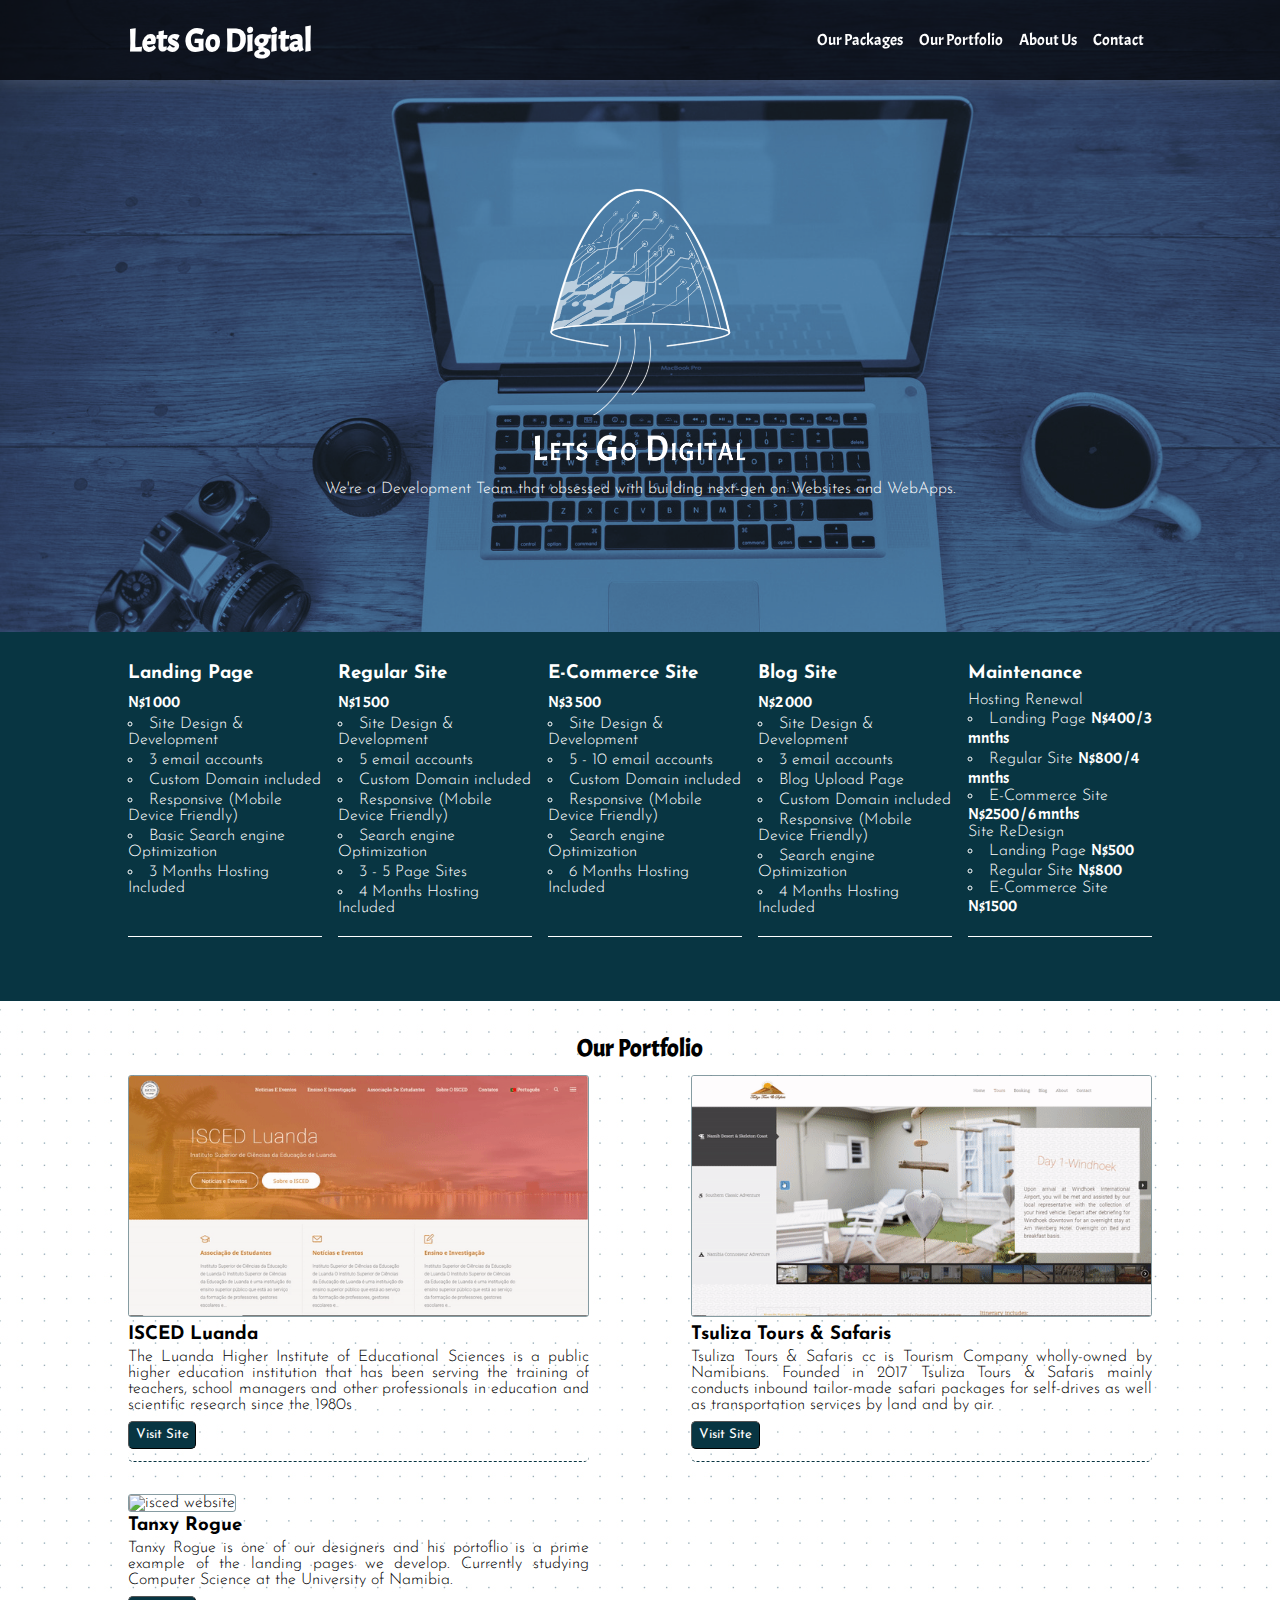
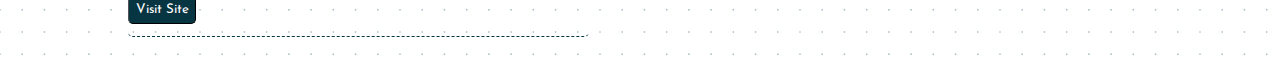
==== src/index.html @ 60dae533 "fixed markup issue with packages section" ====
<!DOCTYPE html>
<html lang="en">
<head>
  <meta charset="UTF-8">
  <meta name="viewport" content="width=device-width, initial-scale=1.0">
  <meta http-equiv="X-UA-Compatible" content="ie=edge">
  <title>Let's Go Digital</title>
  <link rel="stylesheet" href="style.css">
  <link href="https://fonts.googleapis.com/css?family=Acme|Josefin+Sans:300&display=swap" rel="stylesheet">
  <script defer src="index.js"></script>
</head>
<body>
    <header class="header">
      <nav class="navbar">
        <div class="navbar__mobileRow">
          <h1>Lets Go Digital</h1>
          <img src="./img/nav-drawer.png" alt="" class="navbar__toggleBtn">
        </div>
        <div class="navbar__navList">
          <a href="#Packages" class="navbar__navLink">Our Packages</a>
          <a href="#Portfolio" class="navbar__navLink">Our Portfolio</a>
          <a href="#" class="navbar__navLink">About Us</a>
          <a href="#" class="navbar__navLink">Contact</a>
        </div>
      </nav>
      <div class="header__text">
          <img src="./img/Logo_Transparent.png" alt="Let's Go Digital" class="header__siteBrand">
        <!-- <h2>Let's Go Digital</h2> -->
        <p>We're a Development Team that obsessed with building next-gen on Websites and WebApps.</p>
      </div>
    </header>
    <main>
      <section class="sectionPackages" id="Packages">
        <div class="package">
          <h3 class="package__title">Landing Page</h3>
          <p class="package__price">N$1 000</p>
          <ul class="package__features">
            <li class="package__features__feature">Site Design & Development</li>
            <li class="package__features__feature">3 email accounts</li>
            <li class="package__features__feature">Custom Domain included</li>
            <li class="package__features__feature">Responsive (Mobile Device Friendly)</li>
            <li class="package__features__feature">Basic Search engine Optimization</li>
            <li class="package__features__feature">3 Months Hosting Included</li>
          </ul>
        </div>
        <div class="package">
          <h3 class="package__title">Regular Site</h3>
          <p class="package__price">N$1 500</p>
          <ul class="package__features">
            <li class="package__features__feature">Site Design & Development</li>
            <li class="package__features__feature">5 email accounts</li>
            <li class="package__features__feature">Custom Domain included</li>
            <li class="package__features__feature">Responsive (Mobile Device Friendly)</li>
            <li class="package__features__feature">Search engine Optimization</li>
            <li class="package__features__feature">3 - 5 Page Sites</li>
            <li class="package__features__feature">4 Months Hosting Included</li>
          </ul>
        </div>
        <div class="package">
          <h3 class="package__title">E-Commerce Site</h3>
          <p class="package__price">N$3 500</p>
          <ul class="package__features">
            <li class="package__features__feature">Site Design & Development</li>
            <li class="package__features__feature">5 - 10 email accounts</li>
            <li class="package__features__feature">Custom Domain included</li>
            <li class="package__features__feature">Responsive (Mobile Device Friendly)</li>
            <li class="package__features__feature">Search engine Optimization</li>
            <li class="package__features__feature">6 Months Hosting Included</li>
          </ul>
        </div>
        <div class="package">
          <h3 class="package__title">Blog Site</h3>
          <p class="package__price">N$2 000</p>
          <ul class="package__features">
            <li class="package__features__feature">Site Design & Development</li>
            <li class="package__features__feature">3 email accounts</li>
            <li class="package__features__feature">Blog Upload Page</li>
            <li class="package__features__feature">Custom Domain included</li>
            <li class="package__features__feature">Responsive (Mobile Device Friendly)</li>
            <li class="package__features__feature">Search engine Optimization</li>
            <li class="package__features__feature">4 Months Hosting Included</li>
          </ul>
        </div>
        <div class="package">
          <h3 class="package__title">Maintenance</h3>
          <!-- <p class="package__price">N$3 500</p> -->
          <ul class="package__features">
            <section>
              <header>Hosting Renewal</header>
              <li>Landing Page <span class="package__price">N$400 / 3 mnths</span></li>
              <li>Regular Site <span class="package__price">N$800 / 4 mnths</span></li>
              <li>E-Commerce Site <span class="package__price">N$2500 / 6 mnths</span></li>
            </section>
            <section>
              <header>Site ReDesign</header>
              <li>Landing Page <span class="package__price">N$500</span></li>
              <li>Regular Site <span class="package__price">N$800</span></li>
              <li>E-Commerce Site <span class="package__price">N$1500</span></li>
            </section>
        </div>
      </section>

      <section class="sectionPortfolio" id="Portfolio">
          <h2 class="sectionPortfolio__header">Our Portfolio</h2>
          <div class="sectionPortfolio__body">
            <div class="portfolioSite">
              <figure>
                <img class="portfolioSite__img" src="./img/isced website.gif" alt="isced website">
                <caption><h3 class="portfolioSite__header">ISCED Luanda</h3></caption>
              </figure>
              <div class="portfolioSite__text">
                <p class="portfolioSite__description">The Luanda Higher Institute of Educational Sciences is a public higher education institution that has been serving the training of teachers, school managers and other professionals in education and scientific research since the 1980s</p>
                <a href="http://www.iscedluanda.com" target="_blank" rel="noopener noreferrer"><button class="portfolioSite__visitBtn">Visit Site</button></a>
              </div>
            </div>
            <div class="portfolioSite">
              <figure>
                <img class="portfolioSite__img" src="./img/tsuliza website.gif" alt="isced website">
                <caption><h3 class="portfolioSite__header">Tsuliza Tours & Safaris</h3></caption>
              </figure>
              <div class="portfolioSite__text">
                <p class="portfolioSite__description">Tsuliza Tours & Safaris cc is Tourism Company wholly-owned by Namibians. Founded in 2017 Tsuliza Tours & Safaris mainly conducts inbound tailor-made safari packages for self-drives as well as transportation services by land and by air.
                  </p>
                  <a href="https://tsulizasafaris.com" target="_blank" rel="noopener noreferrer"><button class="portfolioSite__visitBtn">Visit Site</button></a>
                
              </div>
            </div>
            <div class="portfolioSite">
              <figure>
                <img class="portfolioSite__img" src="./img/tanxy.gif" alt="isced website">
                <caption><h3 class="portfolioSite__header">Tanxy Rogue</h3></caption>
              </figure>
              <div class="portfolioSite__text">
                <p class="portfolioSite__description">Tanxy Rogue is one of our designers and his portoflio is a prime example of the landing pages we develop. Currently studying Computer Science at the University of Namibia.
                  </p>
                  <a href="http://tanxyrogue.me/" target="_blank" rel="noopener noreferrer"></a>
                <button class="portfolioSite__visitBtn">Visit Site</button>
              </div>
            </div>
          </div>
      </section>
    </main>
  </body>
</html>
---- src/style.css ----
/* #region Variable declarations */
:root {
    /* used to control page width padding settings */
    --page-width-padding: 2em;
}

@media (min-width: 1140px) {
    :root {
        --page-width-padding: 4em;
    }
}

@media (min-width: 1240px) {
    :root {
        --page-width-padding: 8em;
    }
}

@media (min-width: 1340px) {
    :root {
        --page-width-padding: 12em;
    }
}

@media (min-width: 1440px) {
    :root {
        --page-width-padding: 16em;
    }
}

/* #endregion Variable declarations */


/* #region Global Styling */

html {
    -webkit-box-sizing: border-box;
    -moz-box-sizing: border-box;
    box-sizing: border-box;

    margin: 0;
    padding: 0;
    width: 100%;
}

*,
*:before,
*:after {
    -webkit-box-sizing: inherit;
    -moz-box-sizing: inherit;
    box-sizing: inherit;
    margin: 0;
    padding: 0;
}

body {
    font-family: 'Josefin Sans', sans-serif;
    font-weight: 300;
}

ul {
    list-style: none;
}

a {
    text-decoration: none;
    color: inherit;
}

main{
    background-image: url('./img/background.png');
}

/* #endregion Global Styling */


/* #region Header Styling */
.header {
    background-image: url('./img/header-img.png');
    background-size: cover;
    background-attachment: fixed;
}

.navbar {
    font-family: 'Acme', sans-serif;
    color: white;
    background-color: rgba(0, 0, 0, 0.657);

    box-shadow: 1px 0px 16px 2px #dae8ec2d;
    --moz-box-shadow: 1px 0px 16px 2px #dae8ec2d;
    --webkit-box-shadow: 1px 0px 16px 2px #dae8ec2d;

    position: fixed;
    width: 100%;
}

.navbar__mobileRow {
    display: flex;
    align-items: center;
    justify-content: space-between;
    height: 5rem;
    padding: 0 var(--page-width-padding);
}

.header__siteBrand {
    width: 15rem;
}

.navbar__toggleBtn {
    width: 3em;
    padding: .5em;
    cursor: pointer;
}

.navbar__toggleBtn:hover,
.navbar__toggleBtn:focus {}

.navbar__toggleBtn:active {
    box-shadow: inset 1px 1px 2px 0px #083542;
    transform: scale(.9);
}

.navbar__navList {
    display: none;
    text-align: center;
    border-top: 1px solid white;
    border-bottom: 1px solid white;
}

.navbar__navLink {
    display: block;
    padding: .5em;
}

.header__text {
    padding: 0 2em;

    color: white;
    text-align: center;

    padding: 20vh var(--page-width-padding) 15vh var(--page-width-padding);
}

@media (min-width: 600px) {
    .navbar {
        display: flex;
        justify-content: space-between;
        padding: 0 var(--page-width-padding);
        align-items: center;
    }

    .navbar__toggleBtn {
        display: none;
    }

    .navbar__navList {
        display: flex !important;
        border: none;
    }

    .navbar__mobileRow {
        padding: 0;
    }
}

/* #endregion Header Styling */


/* #region PackagesSection Styling */

.sectionPackages {
    padding: 2em var(--page-width-padding);
    background-color: #083542;
    color: white;
    margin-bottom: 2em;
}

.package {
    margin-bottom: 2em;
    padding-bottom: 1em;
    border-bottom: 1px solid white;
}

.package__title {
    text-align: center;
    margin-bottom: .5em;
}

.package__price {
    margin-bottom: .25em;
    font-family: 'Acme', sans-serif;
}

.package__features {
    list-style: circle;
    list-style-position: inside;
}

.package__features__feature {
    margin-bottom: .25em;
}

@media (min-width: 600px) {
    .sectionPackages {
        display: flex;
        justify-content: space-between;
    }

    .package {
        margin-right: 1em;
        list-style: square;
    }

    .package:last-child {
        margin-right: 0;
    }

    .package__title {
        text-align: left;
    }
}

/* #endregion PackagesSection Styling */

/* #region PortfolioSection Styling */
.sectionPortfolio{
    padding: 0 var(--page-width-padding);
}
.portfolioSite{
    margin-bottom: 2rem;
    padding-bottom: .75em;
    border-bottom: 1px dashed #083542;
    border-radius: 5px;
}
.sectionPortfolio__header{
    text-align: center;
    font-family: 'Acme', sans-serif;
    margin-bottom: .5em;
}
.portfolioSite__img{
    width: 100%;
    border: 1px solid #0835427d;
    border-radius: 3px;
    margin-bottom: .25em;
}
.portfolioSite__header{
    margin-bottom: .25em;
}
.portfolioSite__description{
    margin-bottom: .5em;
    text-align: justify;
}
.portfolioSite__visitBtn{
    padding: .5em;
    background-color: #083542;
    color: white;
    font-family: inherit;
    border-radius: 5px;
    border-width: 1px;
}
@media(min-width: 800px){
    .sectionPortfolio__body{
        display: flex;
        flex-wrap: wrap;
        justify-content: space-between;
    }
    .portfolioSite{
        width: 45%;
    }
}
/* #endregion PortfolioSection Styling */
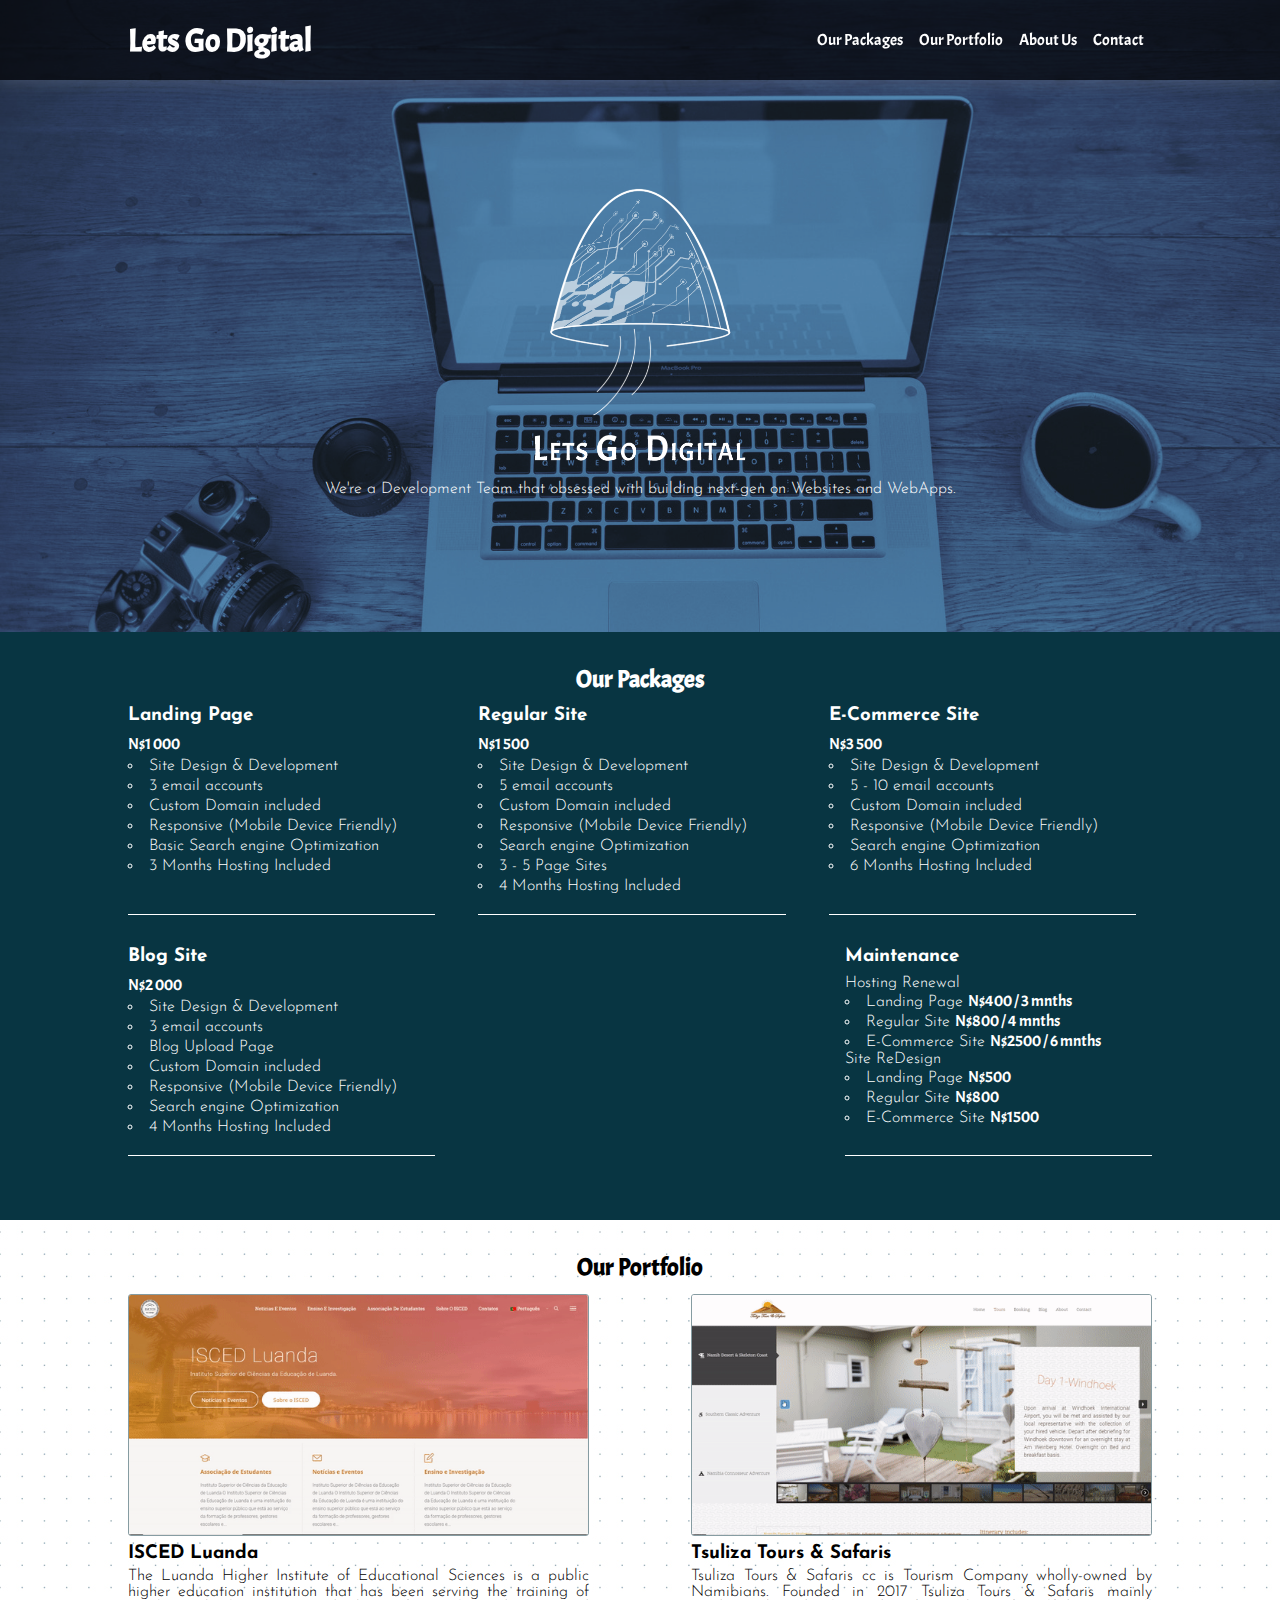
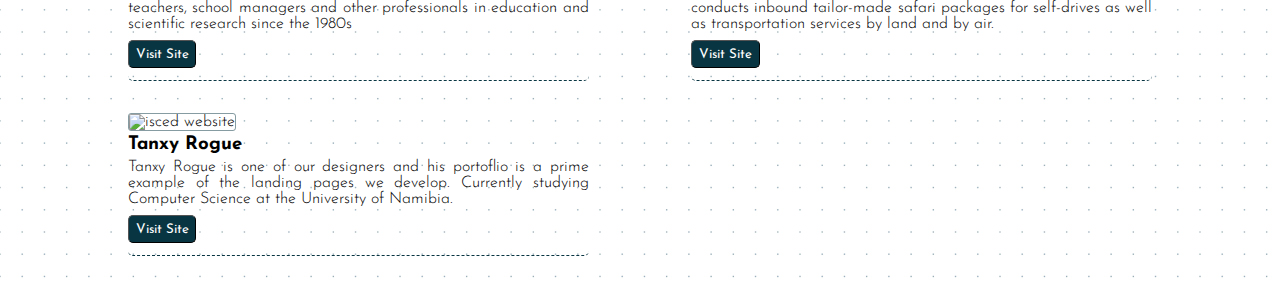
==== commit 637a4f19: "added header to Packages section" ====
--- a/src/index.html
+++ b/src/index.html
@@ -1,5 +1,6 @@
 <!DOCTYPE html>
 <html lang="en">
+
 <head>
   <meta charset="UTF-8">
   <meta name="viewport" content="width=device-width, initial-scale=1.0">
@@ -9,28 +10,31 @@
   <link href="https://fonts.googleapis.com/css?family=Acme|Josefin+Sans:300&display=swap" rel="stylesheet">
   <script defer src="index.js"></script>
 </head>
+
 <body>
-    <header class="header">
-      <nav class="navbar">
-        <div class="navbar__mobileRow">
-          <h1>Lets Go Digital</h1>
-          <img src="./img/nav-drawer.png" alt="" class="navbar__toggleBtn">
-        </div>
-        <div class="navbar__navList">
-          <a href="#Packages" class="navbar__navLink">Our Packages</a>
-          <a href="#Portfolio" class="navbar__navLink">Our Portfolio</a>
-          <a href="#" class="navbar__navLink">About Us</a>
-          <a href="#" class="navbar__navLink">Contact</a>
-        </div>
-      </nav>
-      <div class="header__text">
-          <img src="./img/Logo_Transparent.png" alt="Let's Go Digital" class="header__siteBrand">
-        <!-- <h2>Let's Go Digital</h2> -->
-        <p>We're a Development Team that obsessed with building next-gen on Websites and WebApps.</p>
+  <header class="header">
+    <nav class="navbar">
+      <div class="navbar__mobileRow">
+        <h1>Lets Go Digital</h1>
+        <img src="./img/nav-drawer.png" alt="" class="navbar__toggleBtn">
       </div>
-    </header>
-    <main>
-      <section class="sectionPackages" id="Packages">
+      <div class="navbar__navList">
+        <a href="#Packages" class="navbar__navLink">Our Packages</a>
+        <a href="#Portfolio" class="navbar__navLink">Our Portfolio</a>
+        <a href="#" class="navbar__navLink">About Us</a>
+        <a href="#" class="navbar__navLink">Contact</a>
+      </div>
+    </nav>
+    <div class="header__text">
+      <img src="./img/Logo_Transparent.png" alt="Let's Go Digital" class="header__siteBrand">
+      <!-- <h2>Let's Go Digital</h2> -->
+      <p>We're a Development Team that obsessed with building next-gen on Websites and WebApps.</p>
+    </div>
+  </header>
+  <main>
+    <section class="sectionPackages" id="Packages">
+      <h2 class="sectionPackages__header">Our Packages</h2>
+      <div class="sectionPackages__body">
         <div class="package">
           <h3 class="package__title">Landing Page</h3>
           <p class="package__price">N$1 000</p>
@@ -98,47 +102,62 @@
               <li>E-Commerce Site <span class="package__price">N$1500</span></li>
             </section>
         </div>
-      </section>
+      </div>
+    </section>
 
-      <section class="sectionPortfolio" id="Portfolio">
-          <h2 class="sectionPortfolio__header">Our Portfolio</h2>
-          <div class="sectionPortfolio__body">
-            <div class="portfolioSite">
-              <figure>
-                <img class="portfolioSite__img" src="./img/isced website.gif" alt="isced website">
-                <caption><h3 class="portfolioSite__header">ISCED Luanda</h3></caption>
-              </figure>
-              <div class="portfolioSite__text">
-                <p class="portfolioSite__description">The Luanda Higher Institute of Educational Sciences is a public higher education institution that has been serving the training of teachers, school managers and other professionals in education and scientific research since the 1980s</p>
-                <a href="http://www.iscedluanda.com" target="_blank" rel="noopener noreferrer"><button class="portfolioSite__visitBtn">Visit Site</button></a>
-              </div>
-            </div>
-            <div class="portfolioSite">
-              <figure>
-                <img class="portfolioSite__img" src="./img/tsuliza website.gif" alt="isced website">
-                <caption><h3 class="portfolioSite__header">Tsuliza Tours & Safaris</h3></caption>
-              </figure>
-              <div class="portfolioSite__text">
-                <p class="portfolioSite__description">Tsuliza Tours & Safaris cc is Tourism Company wholly-owned by Namibians. Founded in 2017 Tsuliza Tours & Safaris mainly conducts inbound tailor-made safari packages for self-drives as well as transportation services by land and by air.
-                  </p>
-                  <a href="https://tsulizasafaris.com" target="_blank" rel="noopener noreferrer"><button class="portfolioSite__visitBtn">Visit Site</button></a>
-                
-              </div>
-            </div>
-            <div class="portfolioSite">
-              <figure>
-                <img class="portfolioSite__img" src="./img/tanxy.gif" alt="isced website">
-                <caption><h3 class="portfolioSite__header">Tanxy Rogue</h3></caption>
-              </figure>
-              <div class="portfolioSite__text">
-                <p class="portfolioSite__description">Tanxy Rogue is one of our designers and his portoflio is a prime example of the landing pages we develop. Currently studying Computer Science at the University of Namibia.
-                  </p>
-                  <a href="http://tanxyrogue.me/" target="_blank" rel="noopener noreferrer"></a>
-                <button class="portfolioSite__visitBtn">Visit Site</button>
-              </div>
-            </div>
+    <section class="sectionPortfolio" id="Portfolio">
+      <h2 class="sectionPortfolio__header">Our Portfolio</h2>
+      <div class="sectionPortfolio__body">
+        <div class="portfolioSite">
+          <figure>
+            <img class="portfolioSite__img" src="./img/isced website.gif" alt="isced website">
+            <caption>
+              <h3 class="portfolioSite__header">ISCED Luanda</h3>
+            </caption>
+          </figure>
+          <div class="portfolioSite__text">
+            <p class="portfolioSite__description">The Luanda Higher Institute of Educational Sciences is a public higher
+              education institution that has been serving the training of teachers, school managers and other
+              professionals in education and scientific research since the 1980s</p>
+            <a href="http://www.iscedluanda.com" target="_blank" rel="noopener noreferrer"><button
+                class="portfolioSite__visitBtn">Visit Site</button></a>
           </div>
-      </section>
-    </main>
-  </body>
+        </div>
+        <div class="portfolioSite">
+          <figure>
+            <img class="portfolioSite__img" src="./img/tsuliza website.gif" alt="isced website">
+            <caption>
+              <h3 class="portfolioSite__header">Tsuliza Tours & Safaris</h3>
+            </caption>
+          </figure>
+          <div class="portfolioSite__text">
+            <p class="portfolioSite__description">Tsuliza Tours & Safaris cc is Tourism Company wholly-owned by
+              Namibians. Founded in 2017 Tsuliza Tours & Safaris mainly conducts inbound tailor-made safari packages for
+              self-drives as well as transportation services by land and by air.
+            </p>
+            <a href="https://tsulizasafaris.com" target="_blank" rel="noopener noreferrer"><button
+                class="portfolioSite__visitBtn">Visit Site</button></a>
+
+          </div>
+        </div>
+        <div class="portfolioSite">
+          <figure>
+            <img class="portfolioSite__img" src="./img/tanxy.gif" alt="isced website">
+            <caption>
+              <h3 class="portfolioSite__header">Tanxy Rogue</h3>
+            </caption>
+          </figure>
+          <div class="portfolioSite__text">
+            <p class="portfolioSite__description">Tanxy Rogue is one of our designers and his portoflio is a prime
+              example of the landing pages we develop. Currently studying Computer Science at the University of Namibia.
+            </p>
+            <a href="http://tanxyrogue.me/" target="_blank" rel="noopener noreferrer"></a>
+            <button class="portfolioSite__visitBtn">Visit Site</button>
+          </div>
+        </div>
+      </div>
+    </section>
+  </main>
+</body>
+
 </html>--- a/src/style.css
+++ b/src/style.css
@@ -180,7 +180,11 @@
     padding-bottom: 1em;
     border-bottom: 1px solid white;
 }
-
+.sectionPackages__header{
+    text-align: center;
+    font-family: 'Acme', sans-serif;
+    margin-bottom: .5em;
+}
 .package__title {
     text-align: center;
     margin-bottom: .5em;
@@ -201,14 +205,16 @@
 }
 
 @media (min-width: 600px) {
-    .sectionPackages {
+    .sectionPackages__body {
         display: flex;
         justify-content: space-between;
+        flex-wrap: wrap;
     }
 
     .package {
         margin-right: 1em;
         list-style: square;
+        width: 30%;
     }
 
     .package:last-child {
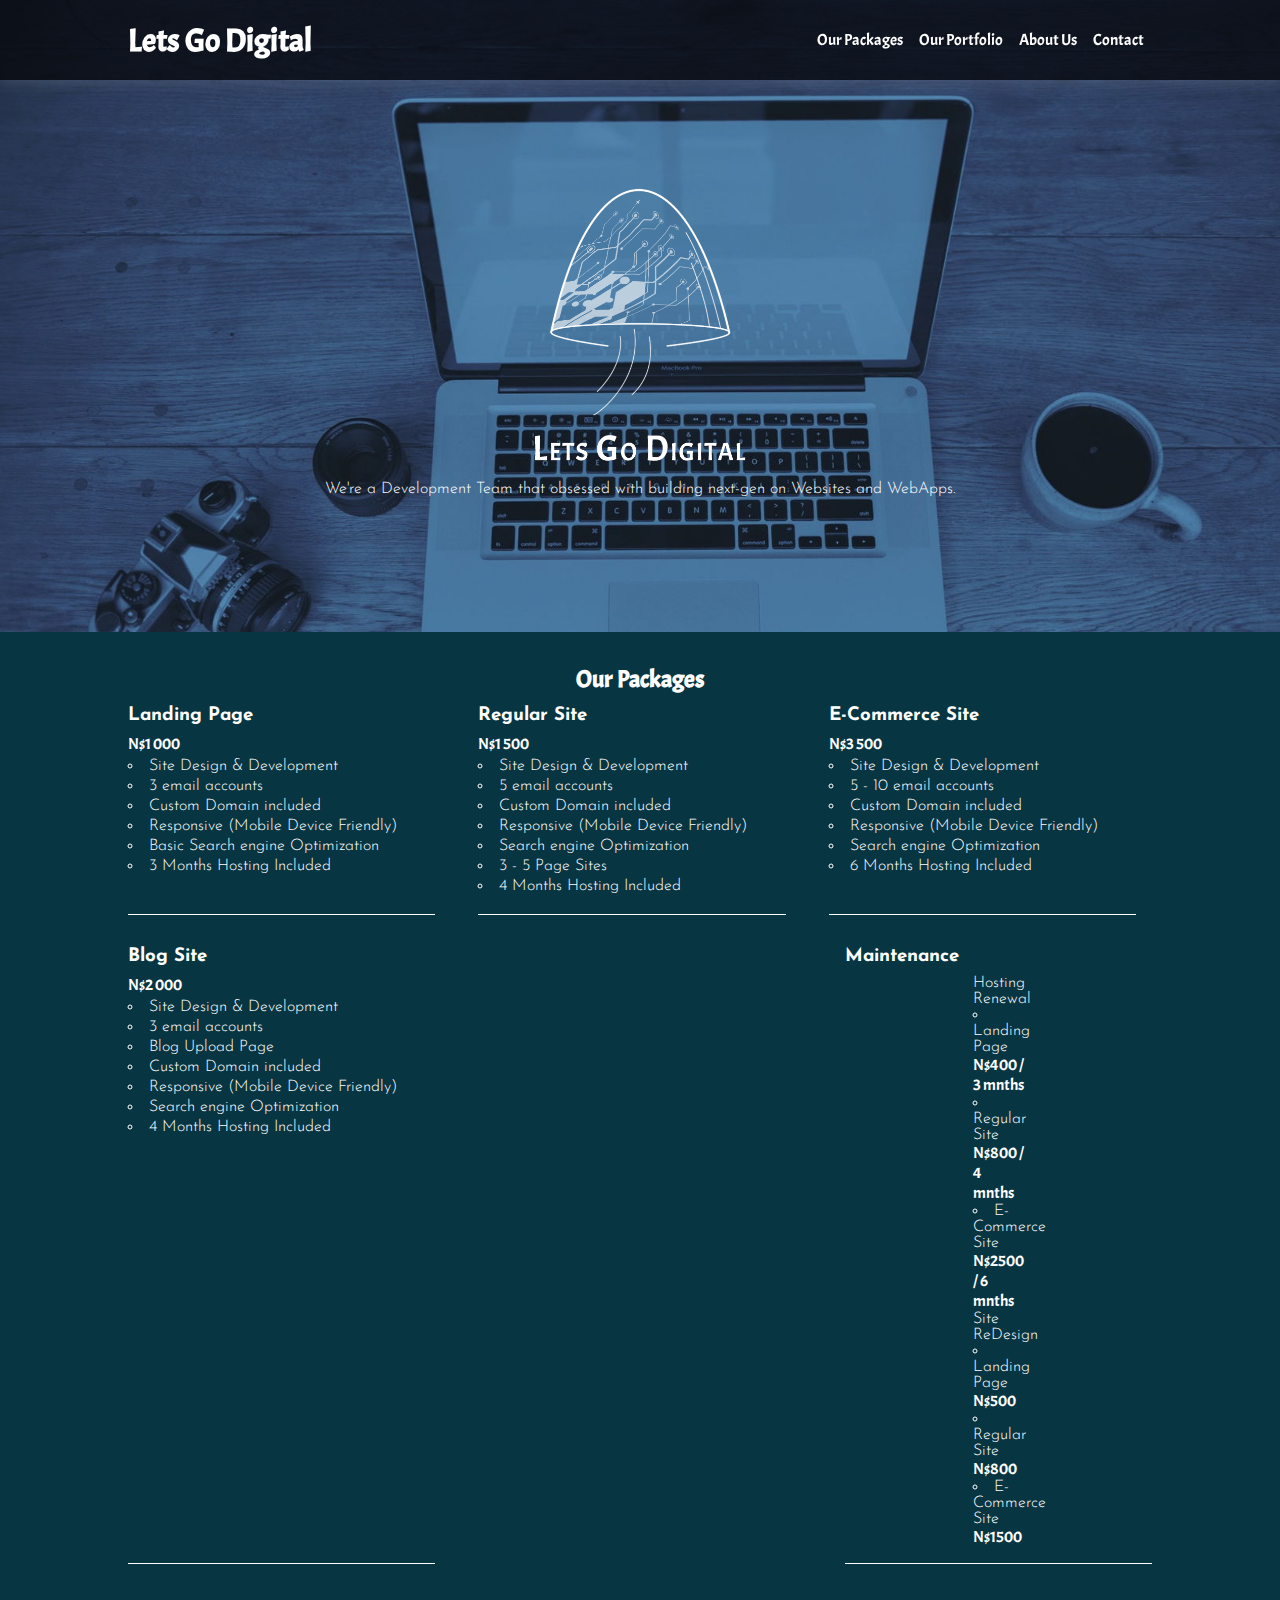
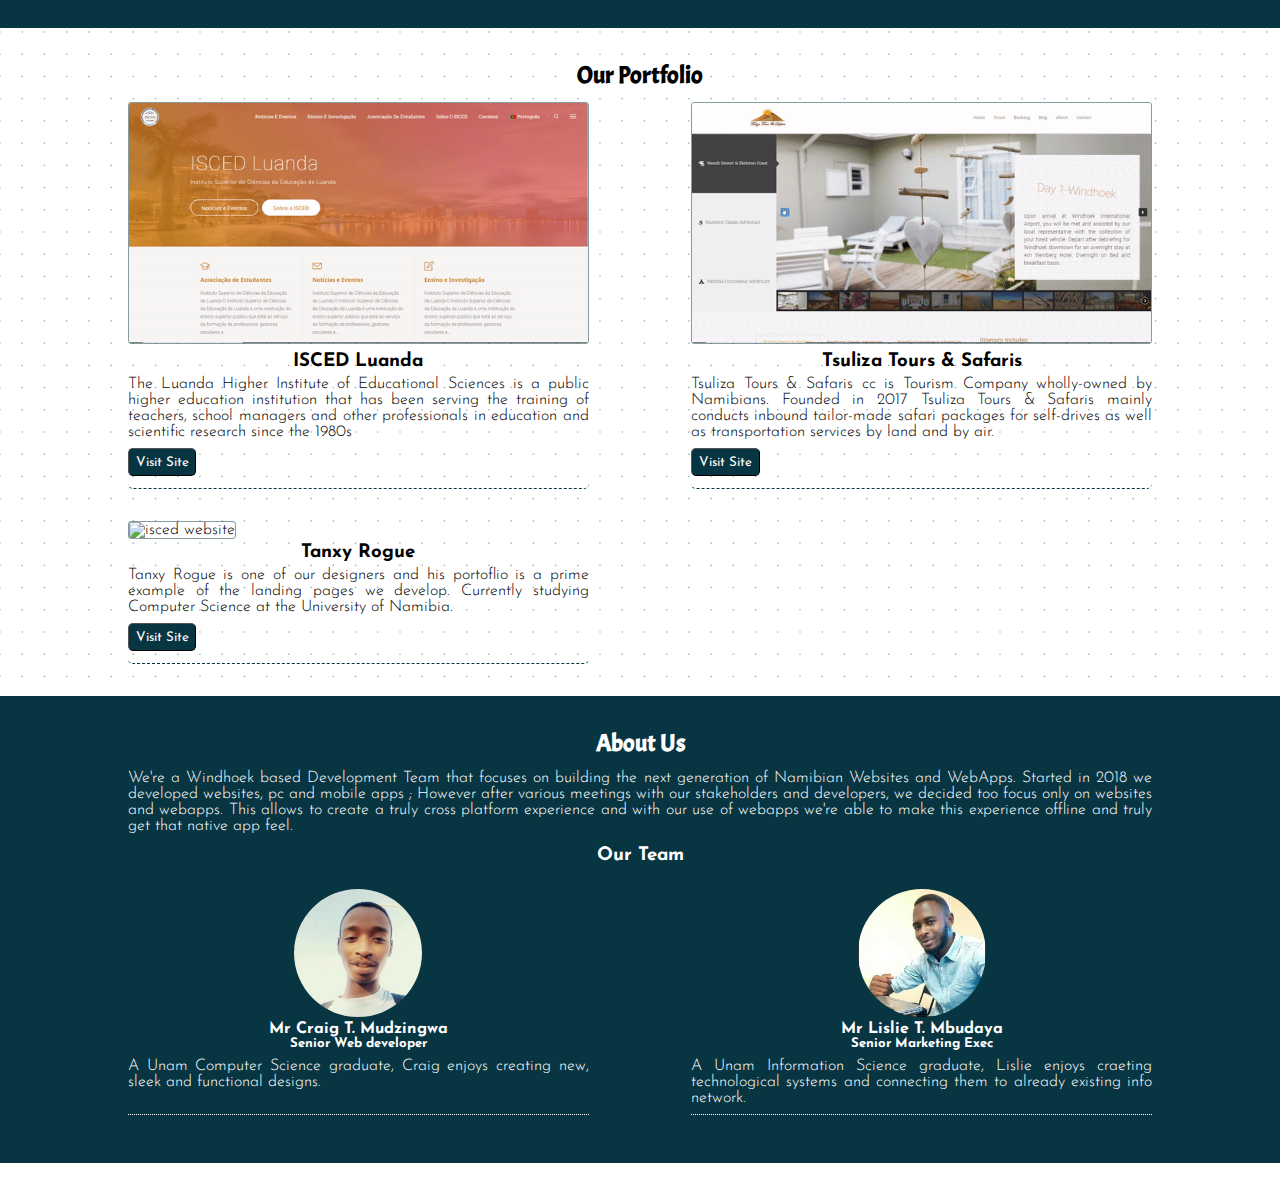
==== commit c7c625a3: "added about us section" ====
--- a/src/index.html
+++ b/src/index.html
@@ -21,7 +21,7 @@
       <div class="navbar__navList">
         <a href="#Packages" class="navbar__navLink">Our Packages</a>
         <a href="#Portfolio" class="navbar__navLink">Our Portfolio</a>
-        <a href="#" class="navbar__navLink">About Us</a>
+        <a href="#About" class="navbar__navLink">About Us</a>
         <a href="#" class="navbar__navLink">Contact</a>
       </div>
     </nav>
@@ -31,8 +31,9 @@
       <p>We're a Development Team that obsessed with building next-gen on Websites and WebApps.</p>
     </div>
   </header>
+
   <main>
-    <section class="sectionPackages" id="Packages">
+    <section class="sectionPackages section--dark" id="Packages">
       <h2 class="sectionPackages__header">Our Packages</h2>
       <div class="sectionPackages__body">
         <div class="package">
@@ -157,7 +158,40 @@
         </div>
       </div>
     </section>
+
+    <section class="sectionAboutUs section--dark" id="About">
+      <h2>About Us</h2>
+      <p class="sectionAboutUs__descrip">We're a Windhoek based Development Team that focuses on building the next
+        generation of Namibian Websites and WebApps. Started in 2018 we developed websites, pc and mobile apps ; However
+        after various meetings with our stakeholders and developers, we decided too focus only on websites and webapps.
+        This allows to create a truly cross platform experience and with our use of webapps we're able to make this
+        experience offline and truly get that native app feel.
+      </p>
+      <h3 class="">Our Team</h3>
+      <div class="sectionAboutUs__body">
+        <div class="employee">
+          <img src="./img/craig.jpg" alt="" class="employee__pic">
+          <div class="employeeInfo__text">
+            <h4 class="employee__name">Mr Craig T. Mudzingwa</h4>
+            <h5 class="employee__position">Senior Web developer</h5>
+            <p class="employee__descrip">A Unam Computer Science graduate, Craig enjoys creating new, sleek and
+              functional designs.</p>
+          </div>
+        </div>
+        <div class="employee">
+          <img src="./img/Lislie.jpeg" alt="" class="employee__pic">
+          <div class="employeeInfo__text">
+            <h4 class="employee__name">Mr Lislie T. Mbudaya</h4>
+            <h5 class="employee__position">Senior Marketing Exec</h5>
+            <p class="employee__descrip">A Unam Information Science graduate, Lislie enjoys craeting technological
+              systems and connecting them to already existing info network.</p>
+          </div>
+        </div>
+      </div>
+    </section>
+
   </main>
+
 </body>
 
 </html>--- a/src/style.css
+++ b/src/style.css
@@ -4,27 +4,84 @@
     --page-width-padding: 2em;
 }
 
-@media (min-width: 1140px) {
-    :root {
-        --page-width-padding: 4em;
-    }
-}
-
-@media (min-width: 1240px) {
+@media (min-width: 900px) {
+    :root {
+        --page-width-padding: 3em;
+    }
+}
+@media (min-width: 1000px) {
+    :root {
+        --page-width-padding: 5em;
+    }
+}
+@media (min-width: 1100px) {
+    :root {
+        --page-width-padding: 6.5em;
+    }
+}
+@media (min-width: 1200px) {
     :root {
         --page-width-padding: 8em;
     }
 }
-
-@media (min-width: 1340px) {
+@media (min-width: 1300px) {
     :root {
         --page-width-padding: 12em;
     }
 }
-
-@media (min-width: 1440px) {
+@media (min-width: 1400px) {
     :root {
         --page-width-padding: 16em;
+    }
+}
+@media (min-width: 1500px) {
+    :root {
+        --page-width-padding: 18em;
+    }
+}
+@media (min-width: 1600px) {
+    :root {
+        --page-width-padding: 20em;
+    }
+}
+@media (min-width: 1700px) {
+    :root {
+        --page-width-padding: 22em;
+    }
+}
+@media (min-width: 1800px) {
+    :root {
+        --page-width-padding: 24em;
+    }
+}
+@media (min-width: 1800px) {
+    :root {
+        --page-width-padding: 26em;
+    }
+}
+@media (min-width: 2000px) {
+    :root {
+        --page-width-padding: 30em;
+    }
+}
+@media (min-width: 2100px) {
+    :root {
+        --page-width-padding: 32em;
+    }
+}
+@media (min-width: 2200px) {
+    :root {
+        --page-width-padding: 34em;
+    }
+}
+@media (min-width: 2300px) {
+    :root {
+        --page-width-padding: 36em;
+    }
+}
+@media (min-width: 2400px) {
+    :root {
+        --page-width-padding: 40em;
     }
 }
 
@@ -57,26 +114,37 @@
     font-family: 'Josefin Sans', sans-serif;
     font-weight: 300;
 }
-
 ul {
     list-style: none;
 }
-
 a {
     text-decoration: none;
     color: inherit;
 }
-
 main{
     background-image: url('./img/background.png');
 }
+h2{
+    text-align: center;
+    font-family: 'Acme', sans-serif;
+    margin-bottom: .5em;
+}
+section{
+    padding: 0 var(--page-width-padding);
+}
+.section--dark{
+    padding: 2em var(--page-width-padding);
+    background-color: #083542;
+    color: white;
+    margin-bottom: 2em;
+}
 
 /* #endregion Global Styling */
 
 
 /* #region Header Styling */
 .header {
-    background-image: url('./img/header-img.png');
+    background-image: url('./img/header-img.jpg');
     background-size: cover;
     background-attachment: fixed;
 }
@@ -91,6 +159,7 @@
     --webkit-box-shadow: 1px 0px 16px 2px #dae8ec2d;
 
     position: fixed;
+    z-index: 333;
     width: 100%;
 }
 
@@ -167,23 +236,10 @@
 
 
 /* #region PackagesSection Styling */
-
-.sectionPackages {
-    padding: 2em var(--page-width-padding);
-    background-color: #083542;
-    color: white;
-    margin-bottom: 2em;
-}
-
 .package {
     margin-bottom: 2em;
     padding-bottom: 1em;
     border-bottom: 1px solid white;
-}
-.sectionPackages__header{
-    text-align: center;
-    font-family: 'Acme', sans-serif;
-    margin-bottom: .5em;
 }
 .package__title {
     text-align: center;
@@ -230,18 +286,12 @@
 
 /* #region PortfolioSection Styling */
 .sectionPortfolio{
-    padding: 0 var(--page-width-padding);
 }
 .portfolioSite{
     margin-bottom: 2rem;
     padding-bottom: .75em;
     border-bottom: 1px dashed #083542;
     border-radius: 5px;
-}
-.sectionPortfolio__header{
-    text-align: center;
-    font-family: 'Acme', sans-serif;
-    margin-bottom: .5em;
 }
 .portfolioSite__img{
     width: 100%;
@@ -275,3 +325,46 @@
     }
 }
 /* #endregion PortfolioSection Styling */
+
+/* #region About Us  */
+.sectionAboutUs{
+    text-align: justify;
+}
+.sectionAboutUs__descrip{
+    margin-bottom: .75rem;
+}
+.sectionAboutUs h3{
+    margin-bottom: 1.5rem;
+}
+.employee{
+    margin-bottom: 1rem;
+    padding-bottom: .5rem;
+    border-bottom: 1px dotted white;
+}
+.employee__pic{
+    width: 8rem;
+    border-radius: 50%;
+    /* margin: 0 auto; */
+    position: relative;
+    left: 50%;
+    margin-left: -4rem;
+}
+.employee__name,.employee__position,h3{
+    text-align: center;
+}
+.employee__position{
+    margin-bottom: .5rem;
+}
+@media (min-width: 500px){
+    .sectionAboutUs__body{
+        display: flex;
+        justify-content: space-between;
+    }
+    .employee{
+        width: 45%;
+    }
+}
+/* .employee{
+    display: flex;
+} */
+/* #endregion About Us */
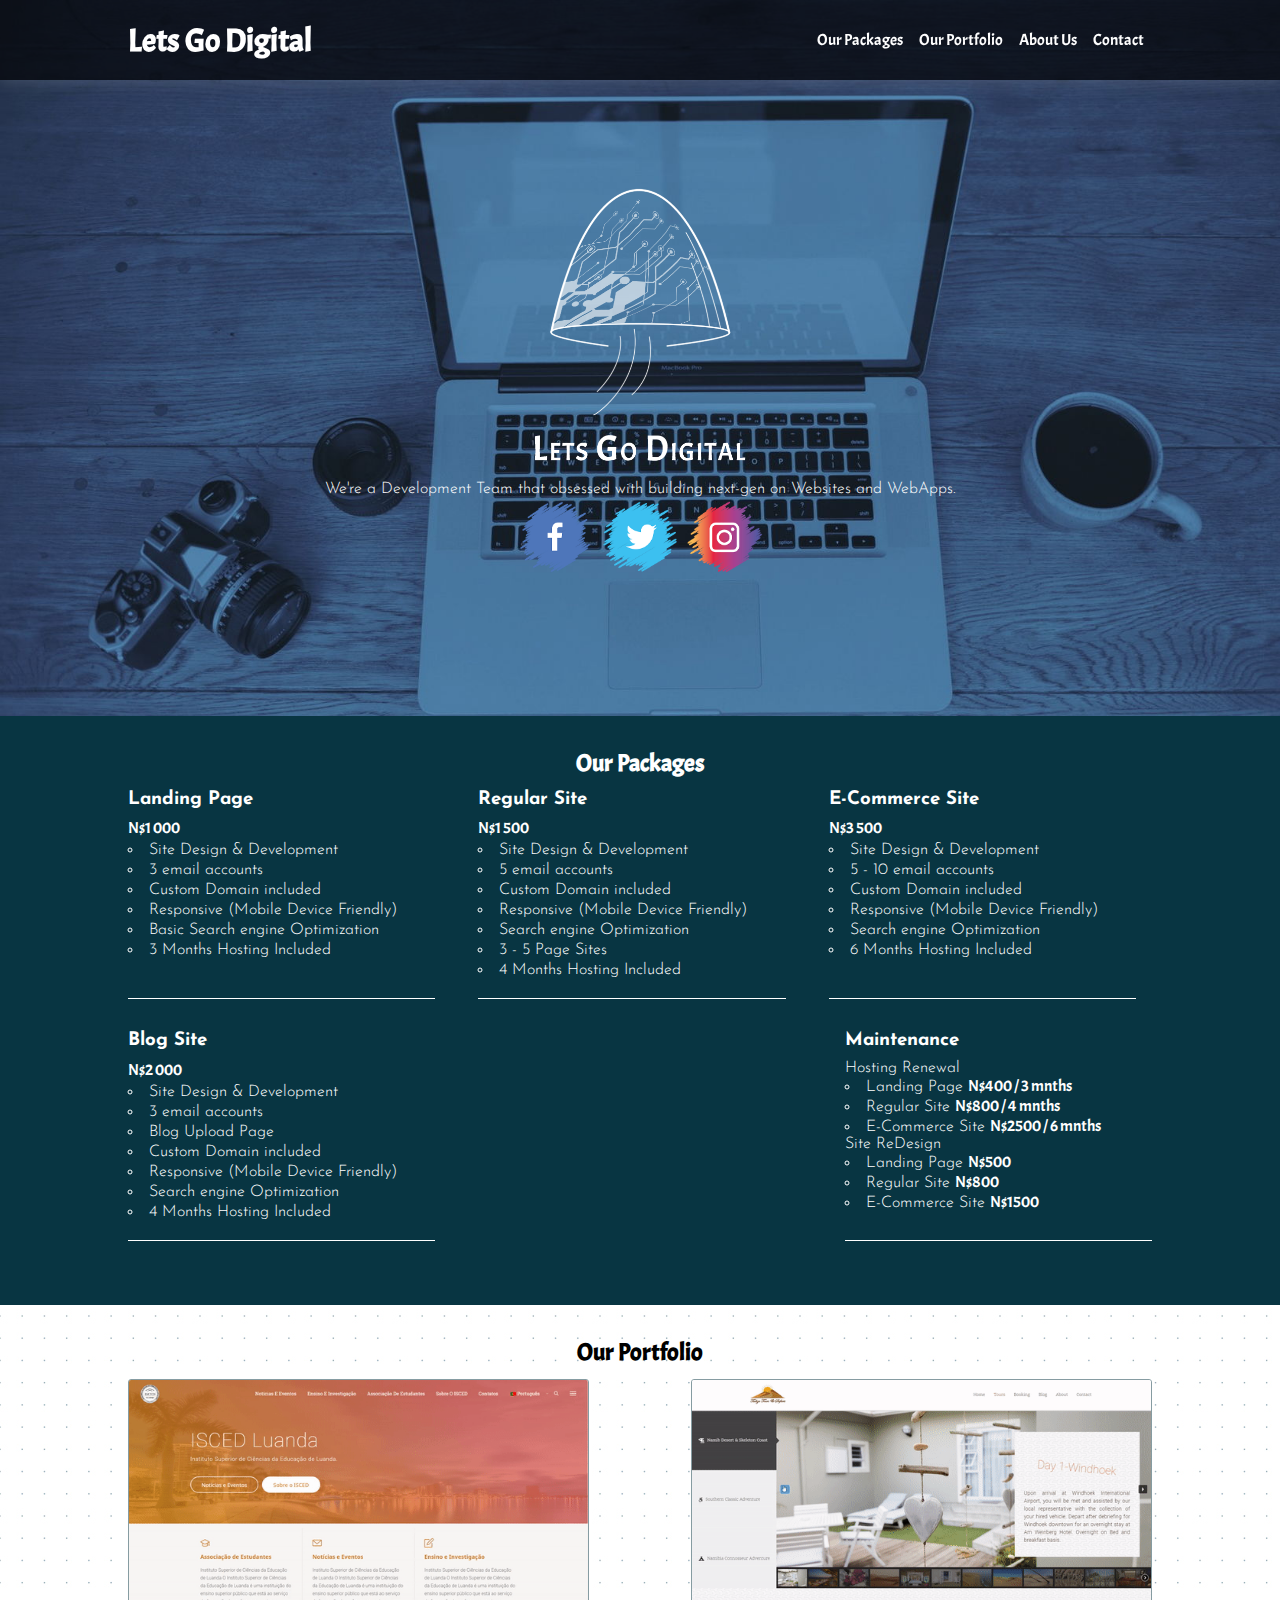
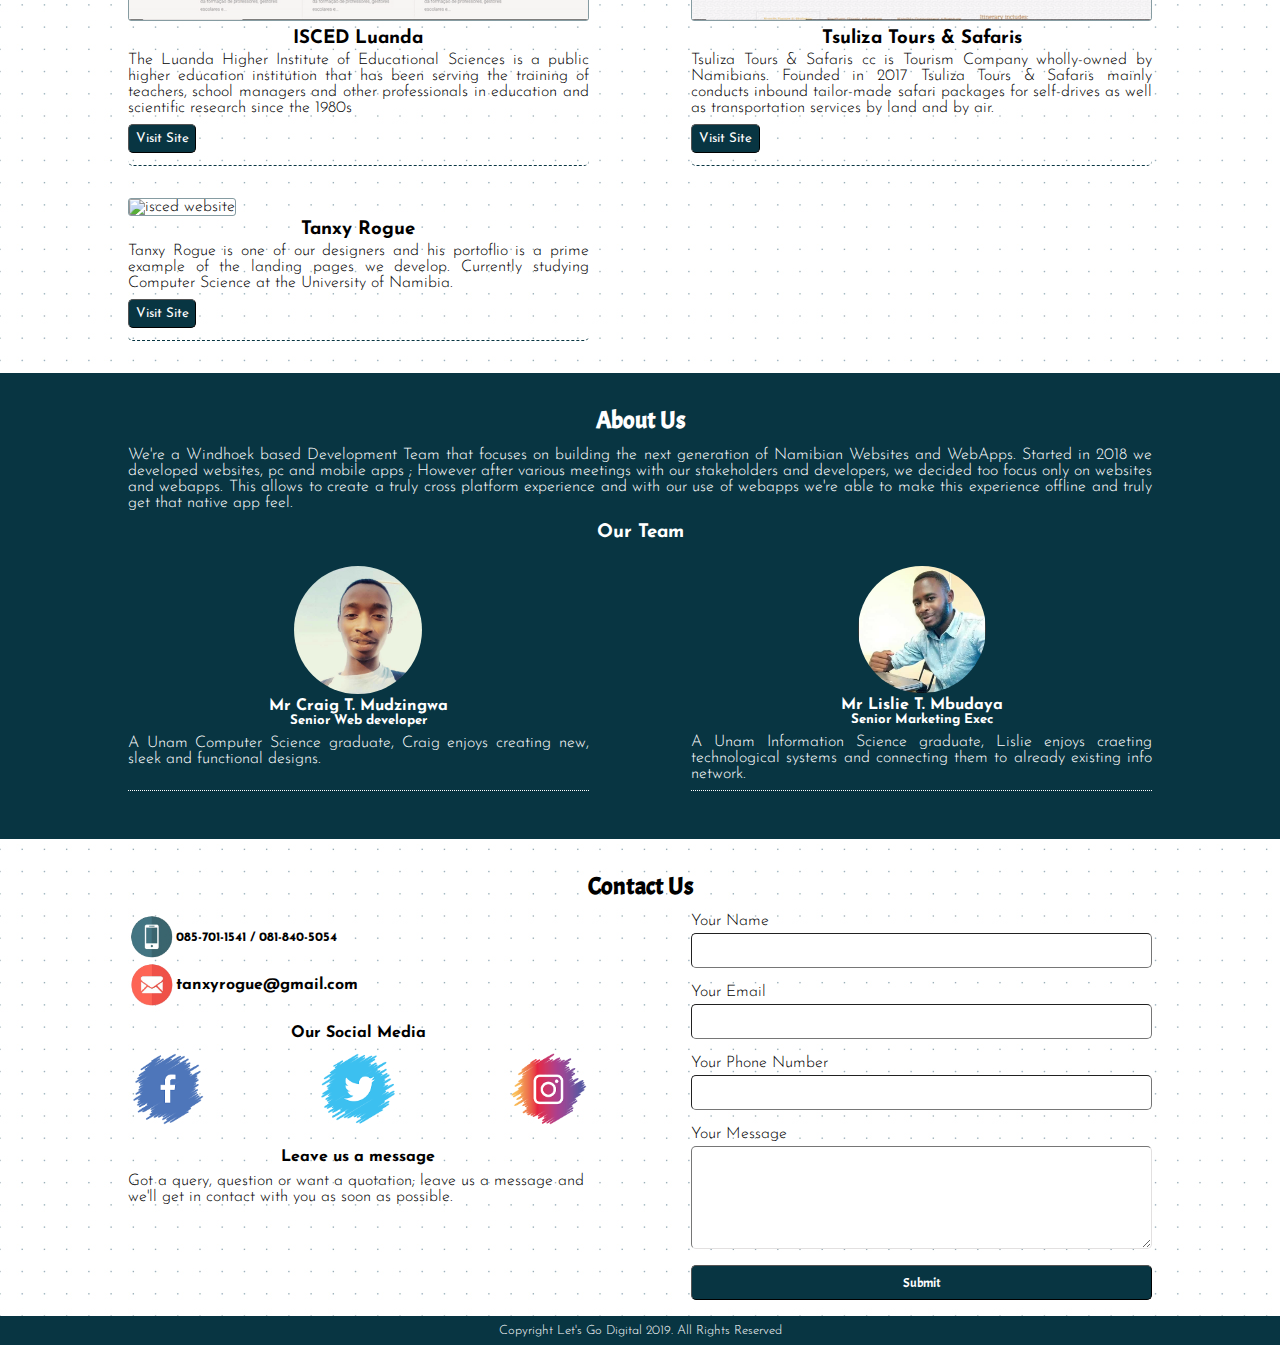
==== commit 97cebb27: "Contact Session and Footer Development" ====
--- a/src/index.html
+++ b/src/index.html
@@ -22,13 +22,18 @@
         <a href="#Packages" class="navbar__navLink">Our Packages</a>
         <a href="#Portfolio" class="navbar__navLink">Our Portfolio</a>
         <a href="#About" class="navbar__navLink">About Us</a>
-        <a href="#" class="navbar__navLink">Contact</a>
+        <a href="#Contact" class="navbar__navLink">Contact</a>
       </div>
     </nav>
     <div class="header__text">
       <img src="./img/Logo_Transparent.png" alt="Let's Go Digital" class="header__siteBrand">
       <!-- <h2>Let's Go Digital</h2> -->
       <p>We're a Development Team that obsessed with building next-gen on Websites and WebApps.</p>
+      <div class="">
+          <a href="#"><img class="socialMediaIcon" src="./img/fb logo.png" alt="Facebook"></a>
+          <a href="#"><img class="socialMediaIcon" src="./img/twitter logo.png" alt="Facebook"></a>
+          <a href="#"><img class="socialMediaIcon" src="./img/instagram logo.png" alt="Facebook"></a>
+        </div>
     </div>
   </header>
 
@@ -90,18 +95,18 @@
           <h3 class="package__title">Maintenance</h3>
           <!-- <p class="package__price">N$3 500</p> -->
           <ul class="package__features">
-            <section>
+            <div>
               <header>Hosting Renewal</header>
               <li>Landing Page <span class="package__price">N$400 / 3 mnths</span></li>
               <li>Regular Site <span class="package__price">N$800 / 4 mnths</span></li>
               <li>E-Commerce Site <span class="package__price">N$2500 / 6 mnths</span></li>
-            </section>
-            <section>
+            </div>
+            <div>
               <header>Site ReDesign</header>
               <li>Landing Page <span class="package__price">N$500</span></li>
               <li>Regular Site <span class="package__price">N$800</span></li>
               <li>E-Commerce Site <span class="package__price">N$1500</span></li>
-            </section>
+            </div>
         </div>
       </div>
     </section>
@@ -190,8 +195,61 @@
       </div>
     </section>
 
+    <section id="Contact" class="sectionContact">
+      <h2>Contact Us</h2>
+      <div class="sectionContact__body">
+        <div class="sectionContact__text">
+         
+          <div class="sectionContact__OurDetails">
+            <div class="sectionContact__detailRow">
+              <img class="sectionContact__detailIcon" src="./img/phone.png" alt="">
+              <span class="sectionContact__detail" style="font-size: .8rem;">085-701-1541 / 081-840-5054 </span>
+            </div>
+            <div class="sectionContact__detailRow">
+              <img class="sectionContact__detailIcon" src="./img/mail.png" alt="">
+              <span class="sectionContact__detail">tanxyrogue@gmail.com</span>
+            </div>
+          </div>
+          
+          <h4 class="sectionContact__socialLinksHeader">Our Social Media</h4>
+          <div class="sectionContact__socialLinks">
+            <a href="#"><img class="socialMediaIcon" src="./img/fb logo.png" alt="Facebook"></a>
+            <a href="#"><img class="socialMediaIcon" src="./img/twitter logo.png" alt="Facebook"></a>
+            <a href="#"><img class="socialMediaIcon" src="./img/instagram logo.png" alt="Facebook"></a>
+          </div>
+
+          <h4 class="sectionContact__messagePromptHeader">Leave us a message</h4>
+          <p class="sectionContact__messagePromptText">
+            Got a query, question or want a quotation; leave us a message and we'll get in contact with you as soon as
+            possible.
+          </p>
+
+
+        </div>
+
+        <form name="contactForm" class="contactForm" onSubmit="event.preventDefault(); contactFormSubmit();">
+          <label for="name" class="contactForm__label">Your Name</label>
+          <input type="text" class="contactForm__input" name="name" id="formName">
+
+          <label for="email" class="contactForm__label">Your Email</label>
+          <input type="email" class="contactForm__input" name="email" id="formEmail">
+
+          <label for="phone" class="contactForm__label">Your Phone Number</label>
+          <input type="tel" class="contactForm__input" name="phone" id="formPhone">
+
+          <label for="mesage" class="contactForm__label">Your Message</label>
+          <textarea name="message" class="contactForm__input" id="yourMessage" rows="5"></textarea>
+
+          <input class="contactForm__input" type="submit" value="Submit" id="contactForm__submit">
+        </form>
+      </div>
+    </section>
+
   </main>
 
+  <footer>
+    Copyright Let's Go Digital 2019. All Rights Reserved
+  </footer>
 </body>
 
 </html>--- a/src/style.css
+++ b/src/style.css
@@ -9,76 +9,91 @@
         --page-width-padding: 3em;
     }
 }
+
 @media (min-width: 1000px) {
     :root {
         --page-width-padding: 5em;
     }
 }
+
 @media (min-width: 1100px) {
     :root {
         --page-width-padding: 6.5em;
     }
 }
+
 @media (min-width: 1200px) {
     :root {
         --page-width-padding: 8em;
     }
 }
+
 @media (min-width: 1300px) {
     :root {
         --page-width-padding: 12em;
     }
 }
+
 @media (min-width: 1400px) {
     :root {
         --page-width-padding: 16em;
     }
 }
+
 @media (min-width: 1500px) {
     :root {
         --page-width-padding: 18em;
     }
 }
+
 @media (min-width: 1600px) {
     :root {
         --page-width-padding: 20em;
     }
 }
+
 @media (min-width: 1700px) {
     :root {
         --page-width-padding: 22em;
     }
 }
+
 @media (min-width: 1800px) {
     :root {
         --page-width-padding: 24em;
     }
 }
+
 @media (min-width: 1800px) {
     :root {
         --page-width-padding: 26em;
     }
 }
+
 @media (min-width: 2000px) {
     :root {
         --page-width-padding: 30em;
     }
 }
+
 @media (min-width: 2100px) {
     :root {
         --page-width-padding: 32em;
     }
 }
+
 @media (min-width: 2200px) {
     :root {
         --page-width-padding: 34em;
     }
 }
+
 @media (min-width: 2300px) {
     :root {
         --page-width-padding: 36em;
     }
 }
+
 @media (min-width: 2400px) {
     :root {
         --page-width-padding: 40em;
@@ -114,25 +129,31 @@
     font-family: 'Josefin Sans', sans-serif;
     font-weight: 300;
 }
+
 ul {
     list-style: none;
 }
+
 a {
     text-decoration: none;
     color: inherit;
 }
-main{
+
+main {
     background-image: url('./img/background.png');
 }
-h2{
+
+h2 {
     text-align: center;
     font-family: 'Acme', sans-serif;
     margin-bottom: .5em;
 }
-section{
+
+section {
     padding: 0 var(--page-width-padding);
 }
-.section--dark{
+
+.section--dark {
     padding: 2em var(--page-width-padding);
     background-color: #083542;
     color: white;
@@ -241,6 +262,7 @@
     padding-bottom: 1em;
     border-bottom: 1px solid white;
 }
+
 .package__title {
     text-align: center;
     margin-bottom: .5em;
@@ -285,28 +307,32 @@
 /* #endregion PackagesSection Styling */
 
 /* #region PortfolioSection Styling */
-.sectionPortfolio{
-}
-.portfolioSite{
+.sectionPortfolio {}
+
+.portfolioSite {
     margin-bottom: 2rem;
     padding-bottom: .75em;
     border-bottom: 1px dashed #083542;
     border-radius: 5px;
 }
-.portfolioSite__img{
+
+.portfolioSite__img {
     width: 100%;
     border: 1px solid #0835427d;
     border-radius: 3px;
     margin-bottom: .25em;
 }
-.portfolioSite__header{
+
+.portfolioSite__header {
     margin-bottom: .25em;
 }
-.portfolioSite__description{
+
+.portfolioSite__description {
     margin-bottom: .5em;
     text-align: justify;
 }
-.portfolioSite__visitBtn{
+
+.portfolioSite__visitBtn {
     padding: .5em;
     background-color: #083542;
     color: white;
@@ -314,34 +340,41 @@
     border-radius: 5px;
     border-width: 1px;
 }
-@media(min-width: 800px){
-    .sectionPortfolio__body{
+
+@media(min-width: 800px) {
+    .sectionPortfolio__body {
         display: flex;
         flex-wrap: wrap;
         justify-content: space-between;
     }
-    .portfolioSite{
+
+    .portfolioSite {
         width: 45%;
     }
 }
+
 /* #endregion PortfolioSection Styling */
 
 /* #region About Us  */
-.sectionAboutUs{
+.sectionAboutUs {
     text-align: justify;
 }
-.sectionAboutUs__descrip{
+
+.sectionAboutUs__descrip {
     margin-bottom: .75rem;
 }
-.sectionAboutUs h3{
+
+.sectionAboutUs h3 {
     margin-bottom: 1.5rem;
 }
-.employee{
+
+.employee {
     margin-bottom: 1rem;
     padding-bottom: .5rem;
     border-bottom: 1px dotted white;
 }
-.employee__pic{
+
+.employee__pic {
     width: 8rem;
     border-radius: 50%;
     /* margin: 0 auto; */
@@ -349,22 +382,125 @@
     left: 50%;
     margin-left: -4rem;
 }
-.employee__name,.employee__position,h3{
-    text-align: center;
-}
-.employee__position{
+
+.employee__name,
+.employee__position,
+h3 {
+    text-align: center;
+}
+
+.employee__position {
     margin-bottom: .5rem;
 }
-@media (min-width: 500px){
-    .sectionAboutUs__body{
+
+@media (min-width: 500px) {
+    .sectionAboutUs__body {
         display: flex;
         justify-content: space-between;
     }
-    .employee{
+
+    .employee {
         width: 45%;
     }
 }
+
 /* .employee{
     display: flex;
 } */
 /* #endregion About Us */
+
+/* #region Contact Us */
+.sectionContact__text{
+    margin-bottom: 1rem;
+}
+
+.sectionContact__OurDetails{
+    margin-bottom: 1rem;
+}
+.sectionContact__detailRow {
+    display: flex;
+    align-items: center;
+    justify-content: flex-start;
+}
+.sectionContact__detailIcon {
+    width: 3rem;
+}
+.sectionContact__detail{
+    font-weight: bold;
+}
+
+.sectionContact__socialLinksHeader {
+    text-align: center;
+    margin-bottom: .5rem;
+}
+.sectionContact__socialLinks {
+    display: flex;
+    justify-content: space-between;
+    margin-bottom: 1rem;
+}
+.socialMediaIcon{
+    width: 5rem;
+}
+
+.sectionContact__messagePromptHeader{
+    margin-bottom: .5rem;
+    text-align: center;
+}
+.sectionContact__messagePromptText {
+    margin-bottom: .5rem;
+}
+
+
+
+.contactForm__label{
+    text-align: center;
+    display: block;
+    margin-bottom: .25rem;
+}
+textarea.contactForm__input{
+    border-right-color: #3c333326;
+    border-bottom-color: #3c333326;
+}
+.contactForm__input{
+    display: block;
+    width: 12rem;
+    margin: 0 auto;
+    margin-bottom: 1rem;
+    padding: .5rem;
+    border-radius: 5px;
+    border-width: 1px;
+    font-family: 'Acme', sans-serif;
+    color: rgba(0, 0, 0, 0.651);
+}
+#contactForm__submit{
+    background-color: #083542;
+    color: white;
+}
+
+@media (min-width: 500px){
+    .sectionContact__body{
+        display: flex;
+        justify-content: space-between;
+    }
+    .sectionContact__text, 
+    .contactForm{
+        width: 45%;
+    }
+    .contactForm__label{
+        text-align: left;
+    }
+    .contactForm__input{
+        width: 100%;
+    }
+}
+/* #endregion Contact Us */
+
+/* #region footer */
+footer{
+    background: #083542;
+    color: white;
+    text-align: center;
+    padding: .5rem;
+    font-size: .8rem;
+}
+/* #endregion footer */
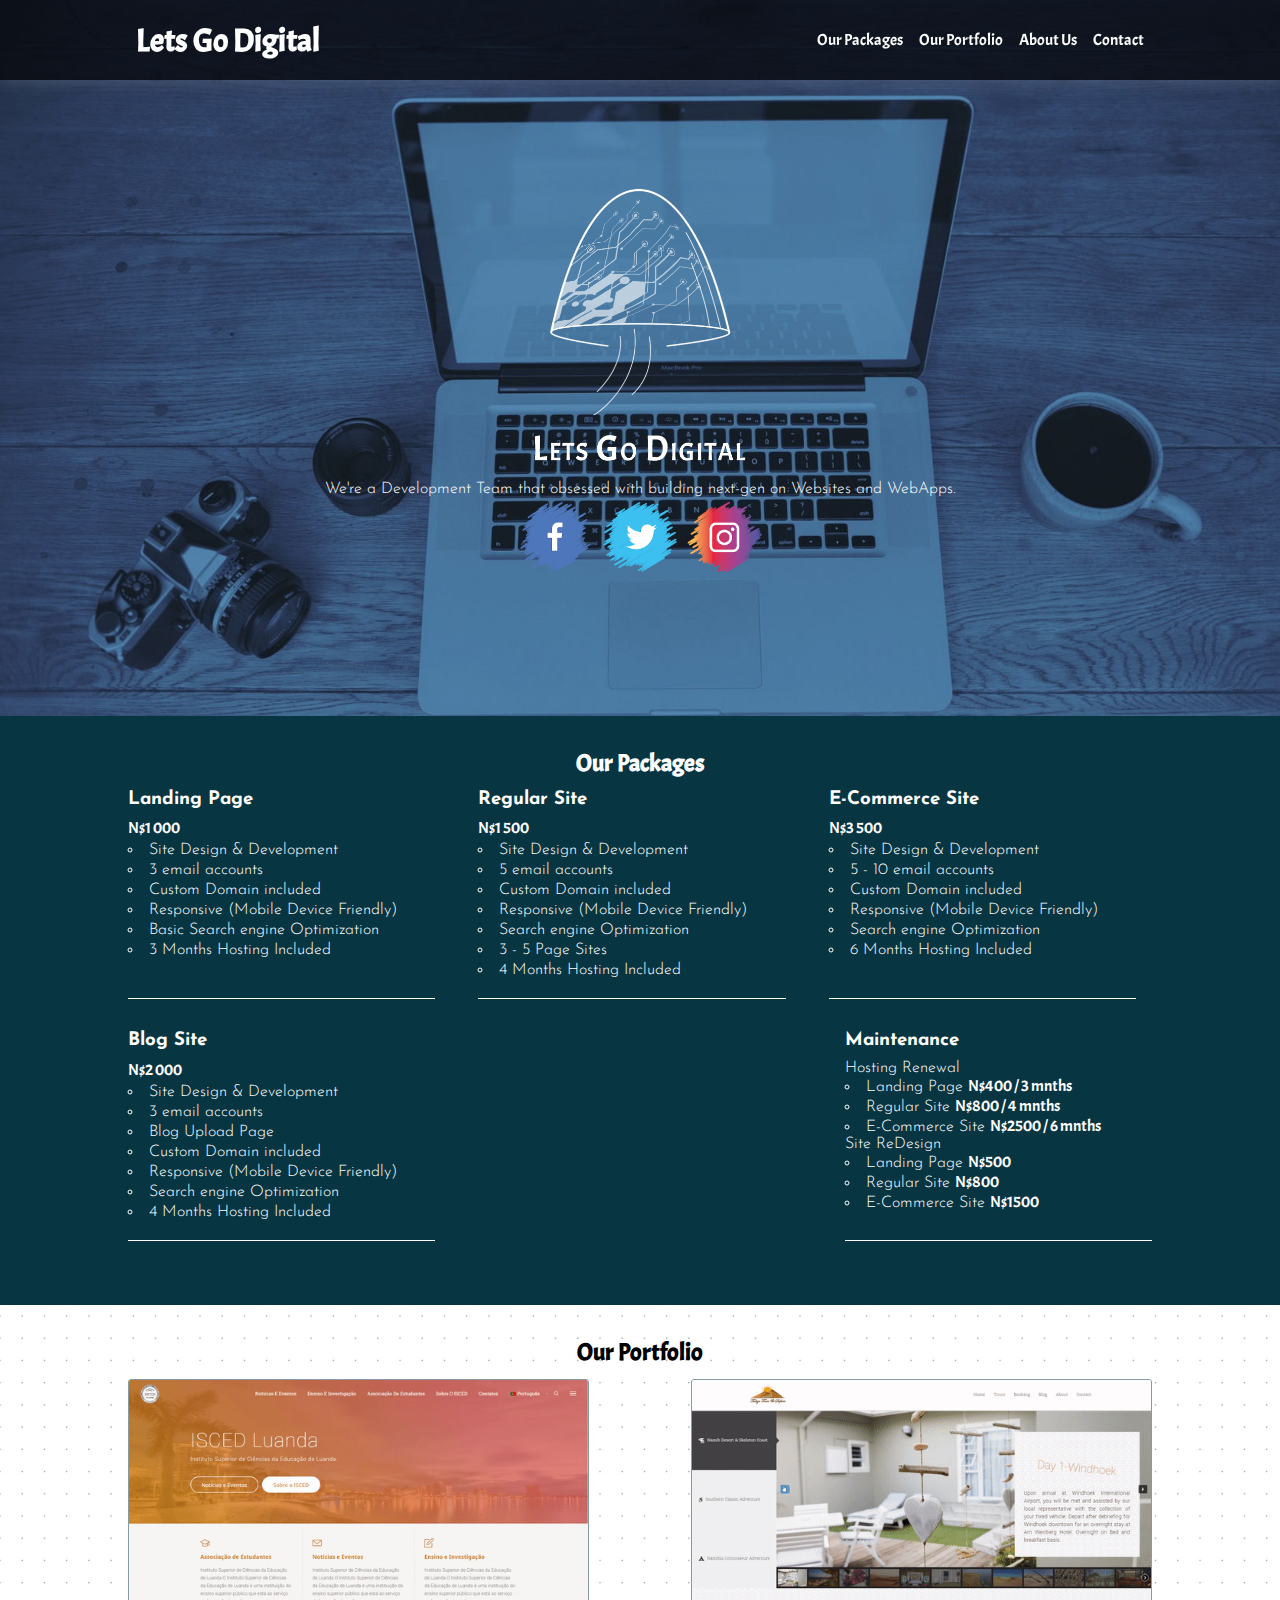
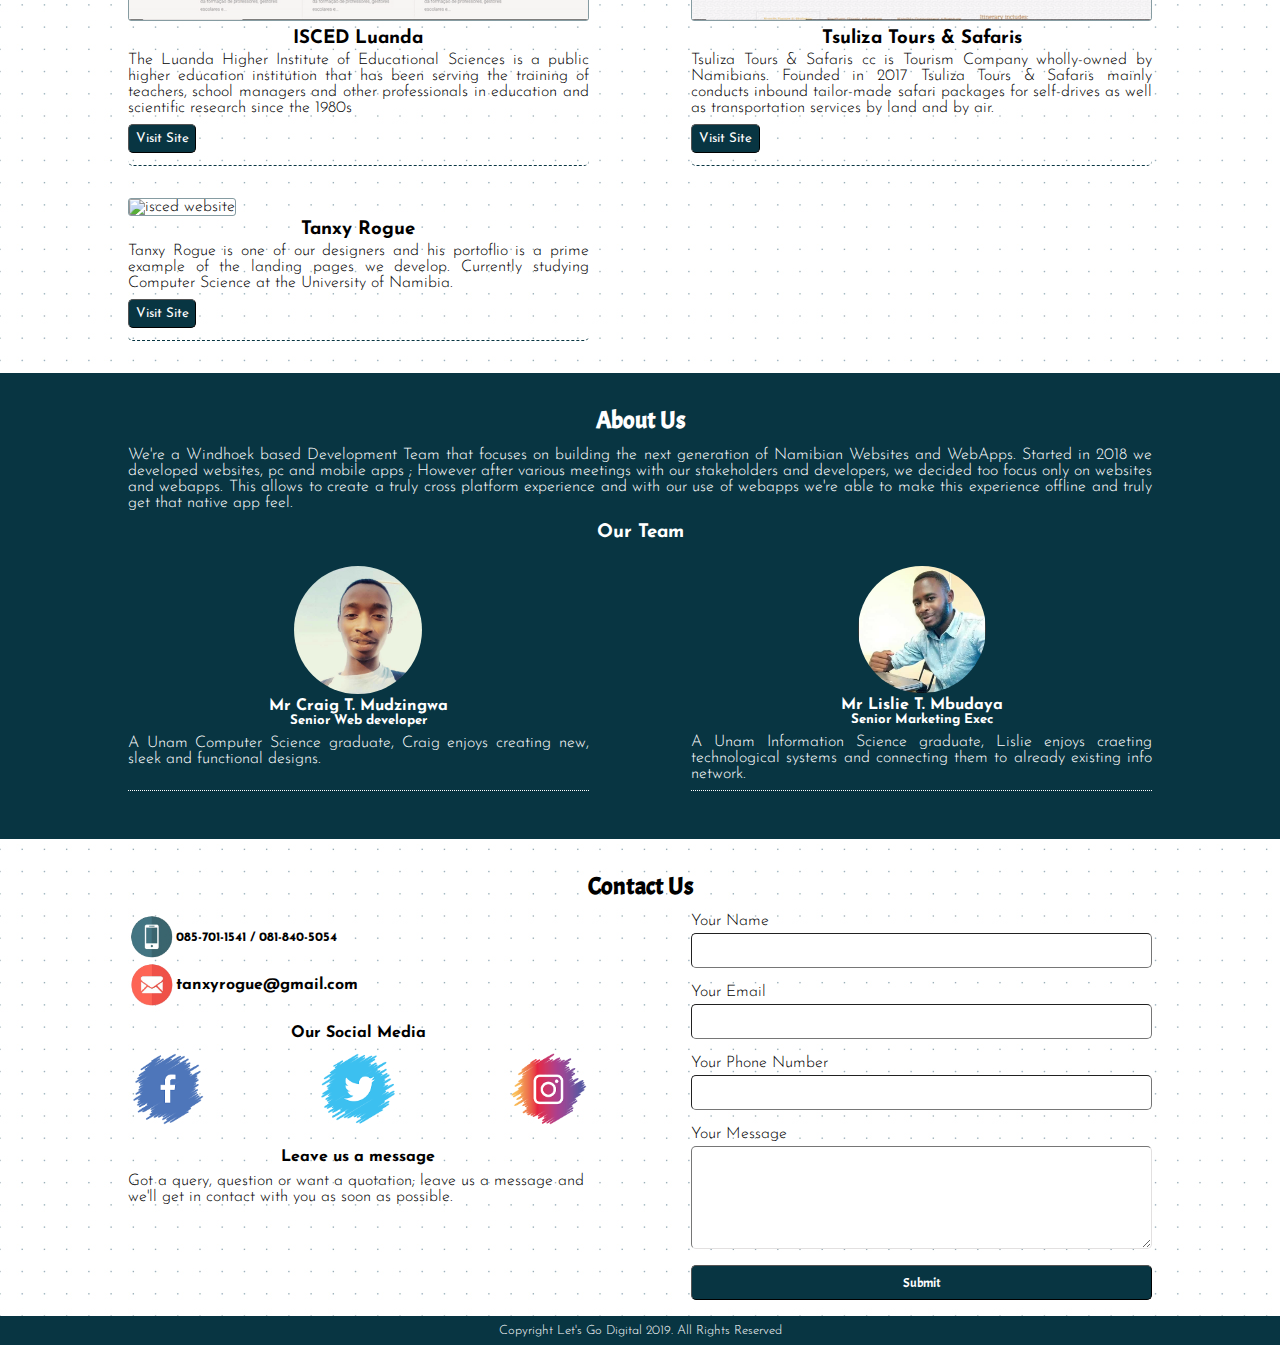
==== commit a8efa61f: "added link to site h1 brand" ====
--- a/src/index.html
+++ b/src/index.html
@@ -12,10 +12,11 @@
 </head>
 
 <body>
-  <header class="header">
+  <header class="header" id="Header">
     <nav class="navbar">
       <div class="navbar__mobileRow">
-        <h1>Lets Go Digital</h1>
+        <a href="#Header"><h1>Lets Go Digital</h1></a>
+        
         <img src="./img/nav-drawer.png" alt="" class="navbar__toggleBtn">
       </div>
       <div class="navbar__navList">
--- a/src/style.css
+++ b/src/style.css
@@ -164,6 +164,9 @@
 
 
 /* #region Header Styling */
+h1{
+    padding: .5rem;
+}
 .header {
     background-image: url('./img/header-img.jpg');
     background-size: cover;
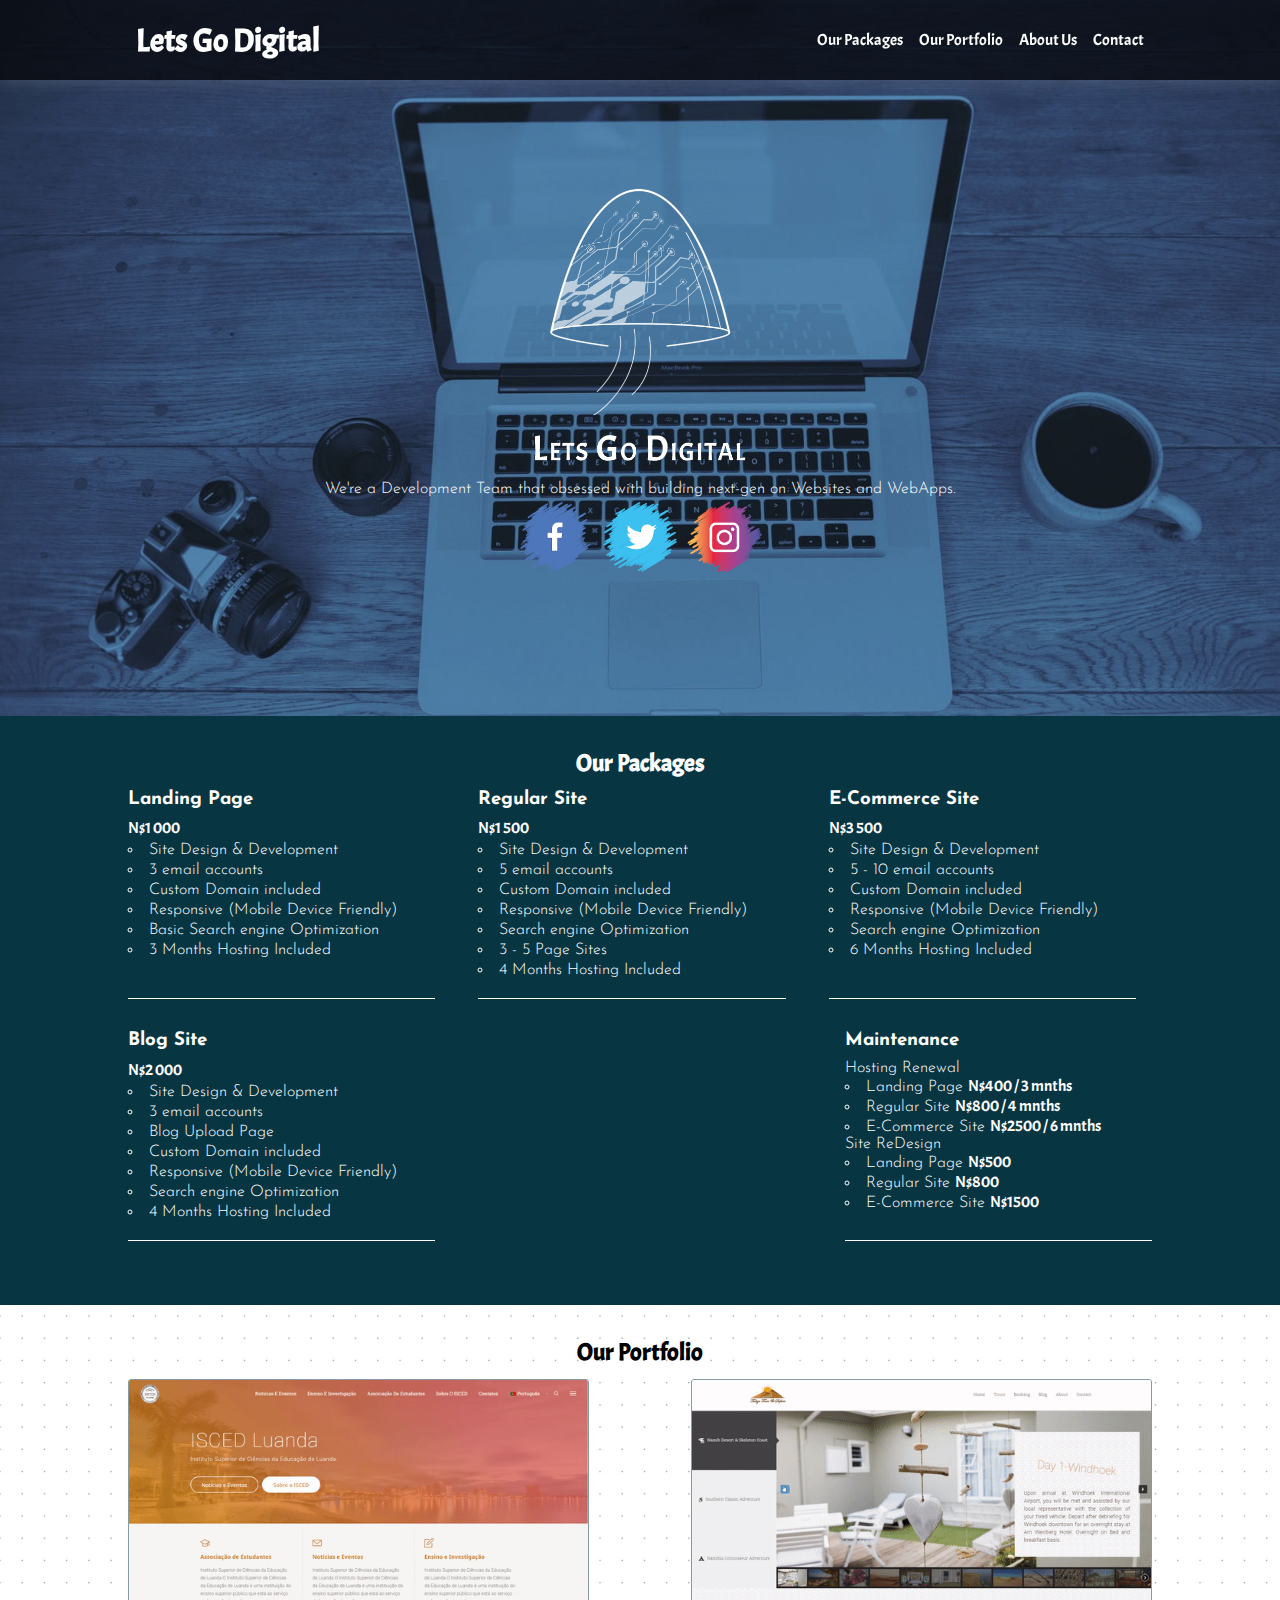
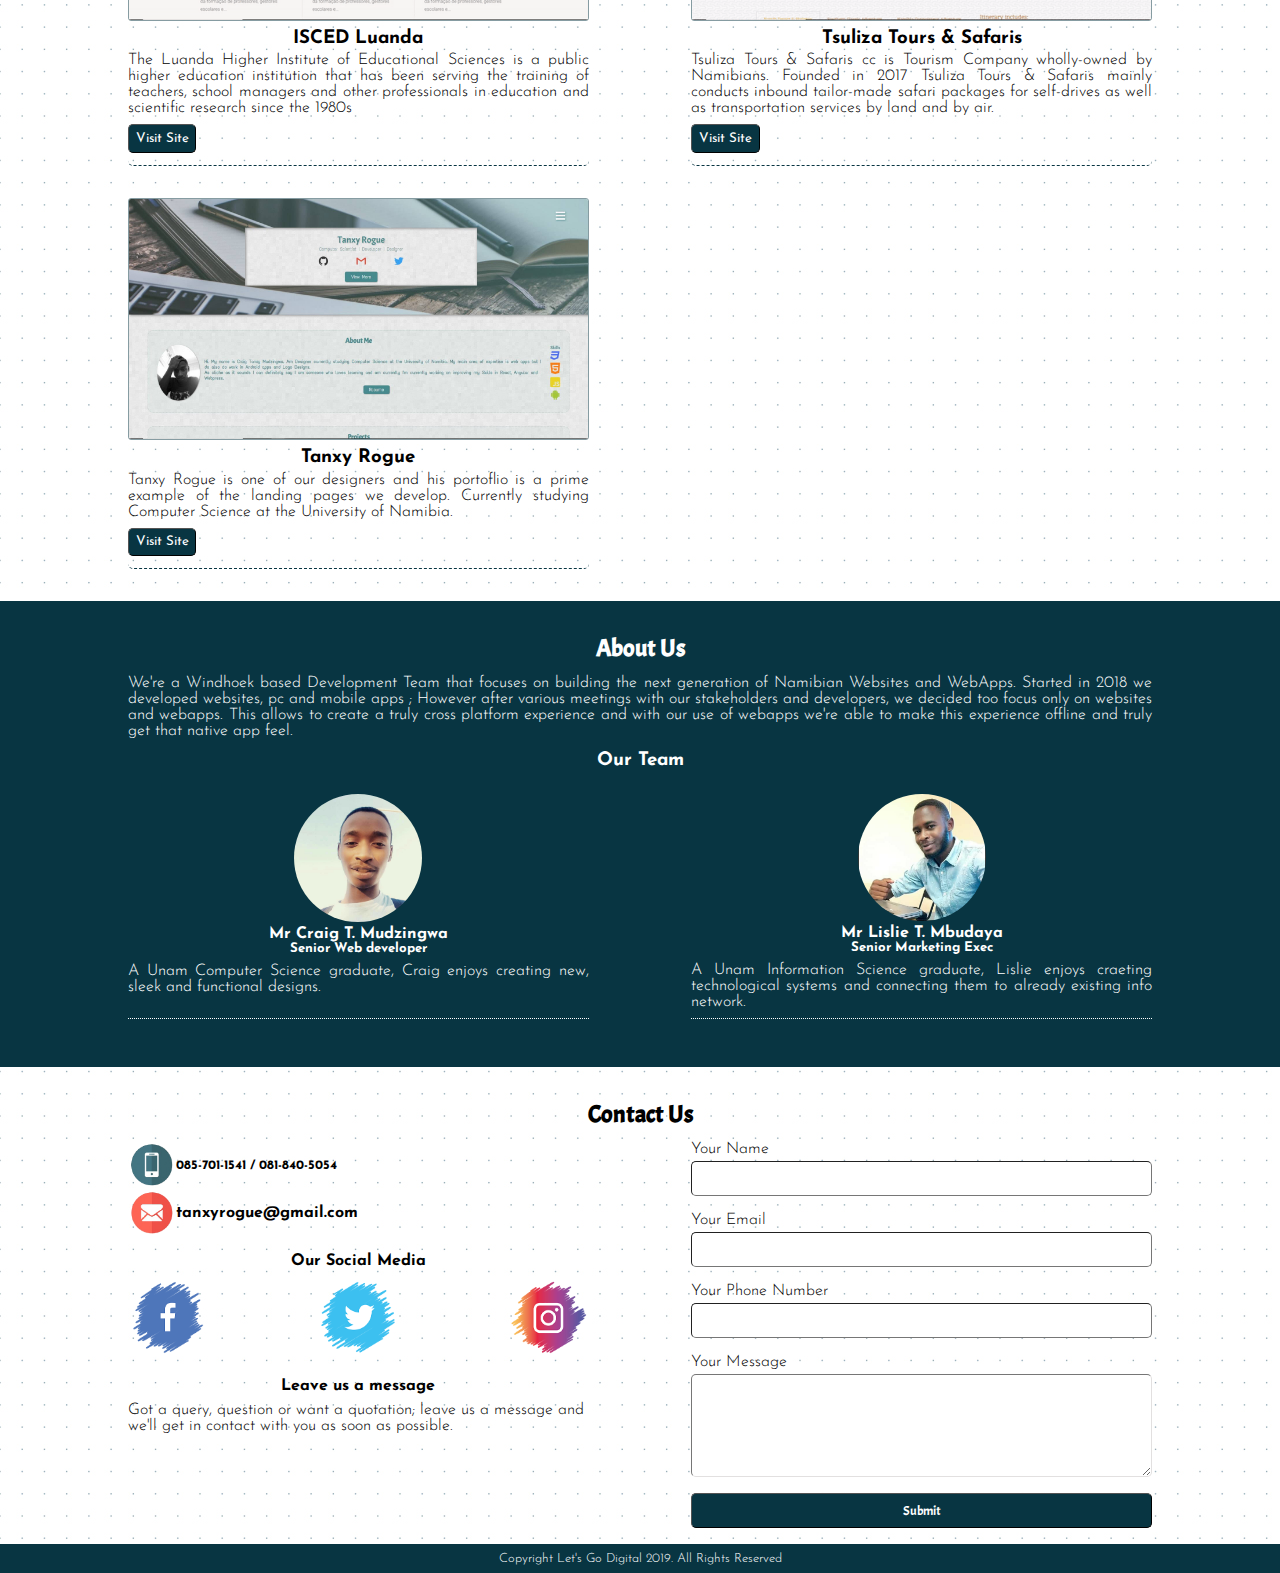
==== commit 63c8f353: "added social media links and lazy loaded gif images" ====
--- a/src/index.html
+++ b/src/index.html
@@ -31,9 +31,9 @@
       <!-- <h2>Let's Go Digital</h2> -->
       <p>We're a Development Team that obsessed with building next-gen on Websites and WebApps.</p>
       <div class="">
-          <a href="#"><img class="socialMediaIcon" src="./img/fb logo.png" alt="Facebook"></a>
-          <a href="#"><img class="socialMediaIcon" src="./img/twitter logo.png" alt="Facebook"></a>
-          <a href="#"><img class="socialMediaIcon" src="./img/instagram logo.png" alt="Facebook"></a>
+          <a href="https://www.facebook.com/Lets-go-digital-108582793911219/" target="_blank" ><img class="socialMediaIcon" src="./img/fb logo.png" alt="Facebook"></a>
+          <a href="https://twitter.com/digital_let" target="_blank" ><img class="socialMediaIcon" src="./img/twitter logo.png" alt="Facebook"></a>
+          <a href="https://www.instagram.com/letsgodigital/" target="_blank" ><img class="socialMediaIcon" src="./img/instagram logo.png" alt="Facebook"></a>
         </div>
     </div>
   </header>
@@ -117,7 +117,7 @@
       <div class="sectionPortfolio__body">
         <div class="portfolioSite">
           <figure>
-            <img class="portfolioSite__img" src="./img/isced website.gif" alt="isced website">
+              <img class="portfolioSite__img" src="./img/isced website.jpg" alt="isced website">
             <caption>
               <h3 class="portfolioSite__header">ISCED Luanda</h3>
             </caption>
@@ -132,7 +132,7 @@
         </div>
         <div class="portfolioSite">
           <figure>
-            <img class="portfolioSite__img" src="./img/tsuliza website.gif" alt="isced website">
+            <img class="portfolioSite__img" src="./img/tsuliza website.jpg" alt="isced website">
             <caption>
               <h3 class="portfolioSite__header">Tsuliza Tours & Safaris</h3>
             </caption>
@@ -149,7 +149,7 @@
         </div>
         <div class="portfolioSite">
           <figure>
-            <img class="portfolioSite__img" src="./img/tanxy.gif" alt="isced website">
+            <img class="portfolioSite__img" src="./img/tanxy.jpg" alt="isced website">
             <caption>
               <h3 class="portfolioSite__header">Tanxy Rogue</h3>
             </caption>
@@ -214,9 +214,9 @@
           
           <h4 class="sectionContact__socialLinksHeader">Our Social Media</h4>
           <div class="sectionContact__socialLinks">
-            <a href="#"><img class="socialMediaIcon" src="./img/fb logo.png" alt="Facebook"></a>
-            <a href="#"><img class="socialMediaIcon" src="./img/twitter logo.png" alt="Facebook"></a>
-            <a href="#"><img class="socialMediaIcon" src="./img/instagram logo.png" alt="Facebook"></a>
+            <a href="https://www.facebook.com/Lets-go-digital-108582793911219/" target="_blank" ><img class="socialMediaIcon" src="./img/fb logo.png" alt="Facebook"></a>
+            <a href="https://twitter.com/digital_let" target="_blank" ><img class="socialMediaIcon" src="./img/twitter logo.png" alt="Facebook"></a>
+            <a href="https://www.instagram.com/letsgodigital/" target="_blank" ><img class="socialMediaIcon" src="./img/instagram logo.png" alt="Facebook"></a>
           </div>
 
           <h4 class="sectionContact__messagePromptHeader">Leave us a message</h4>
--- a/src/style.css
+++ b/src/style.css
@@ -319,11 +319,22 @@
     border-radius: 5px;
 }
 
-.portfolioSite__img {
+.portfolioSite__imgContainer{
+    position: relative;
+}
+
+.portfolioSite__imgPlaceholder{
+    position: absolute;
+    top: 0;
+    left: 0;
+}
+
+.portfolioSite__img, .portfolioSite__imgPlaceholder {
     width: 100%;
     border: 1px solid #0835427d;
     border-radius: 3px;
     margin-bottom: .25em;
+
 }
 
 .portfolioSite__header {
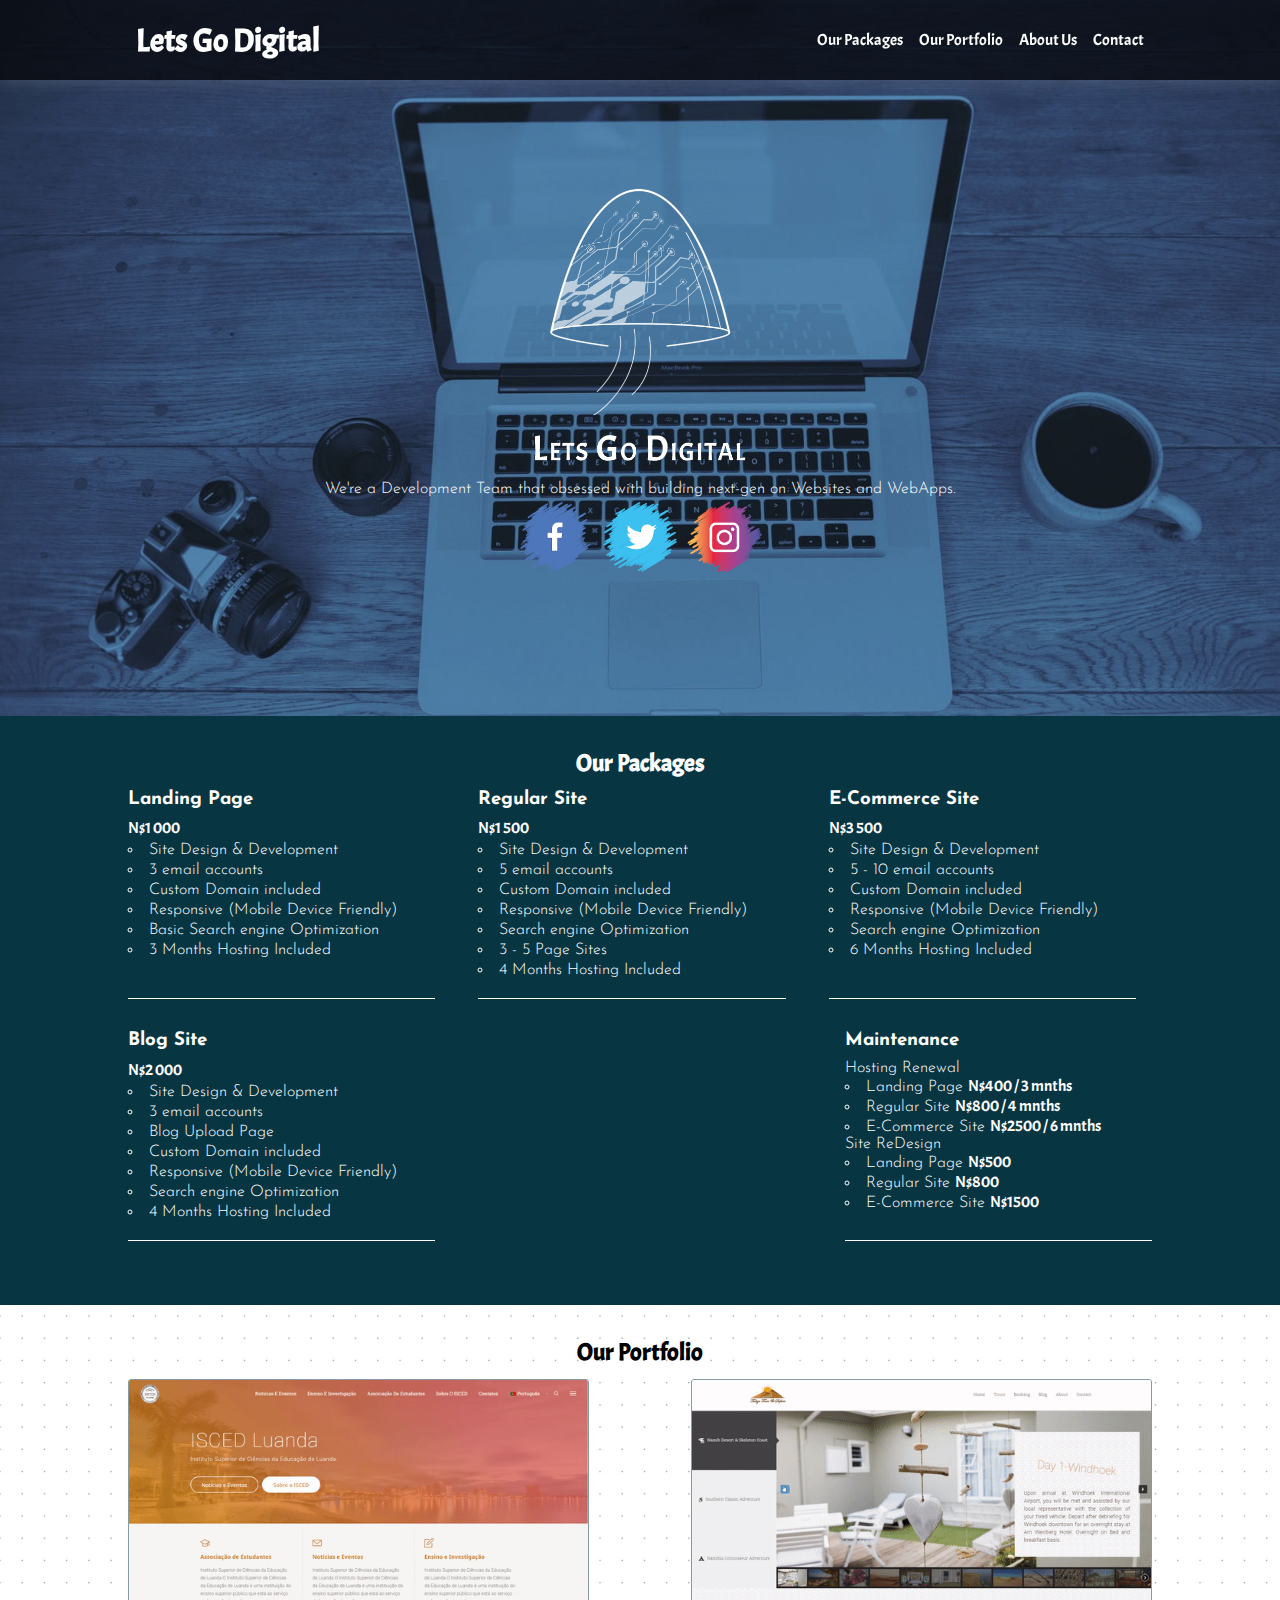
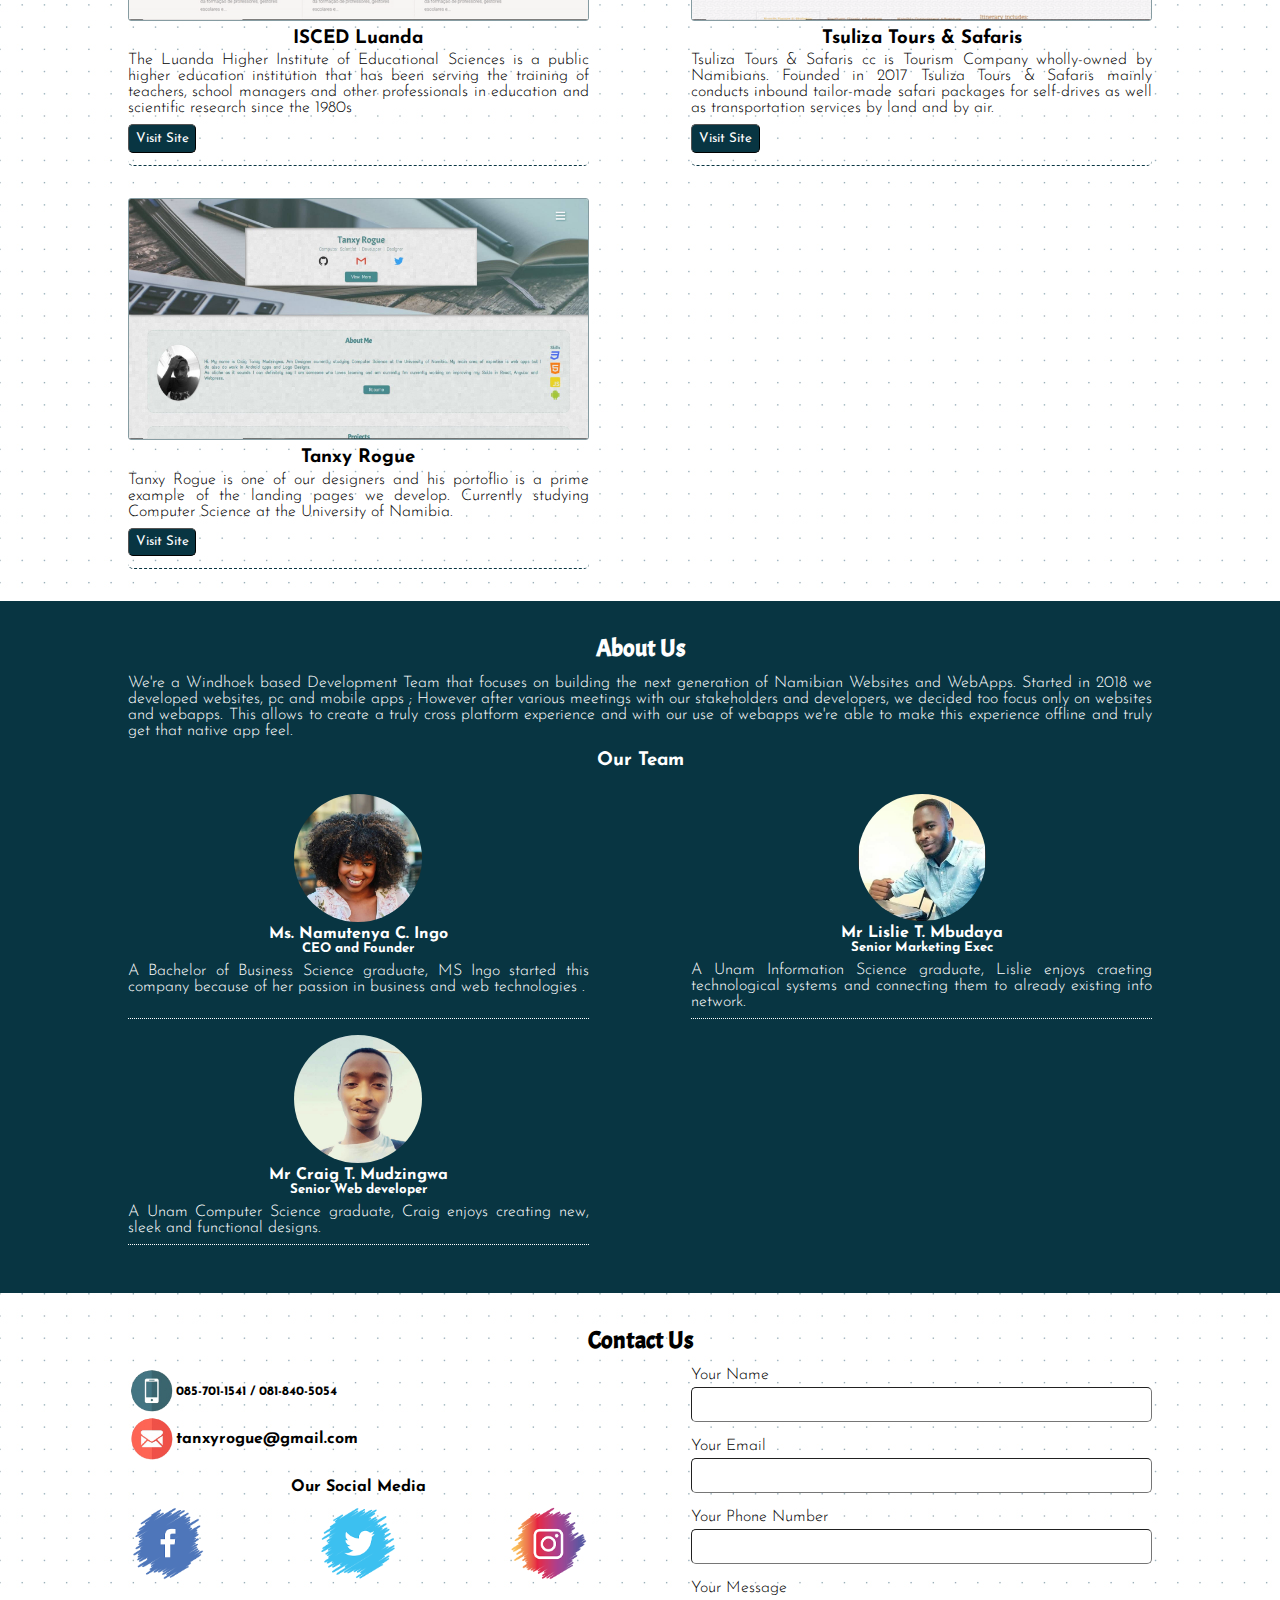
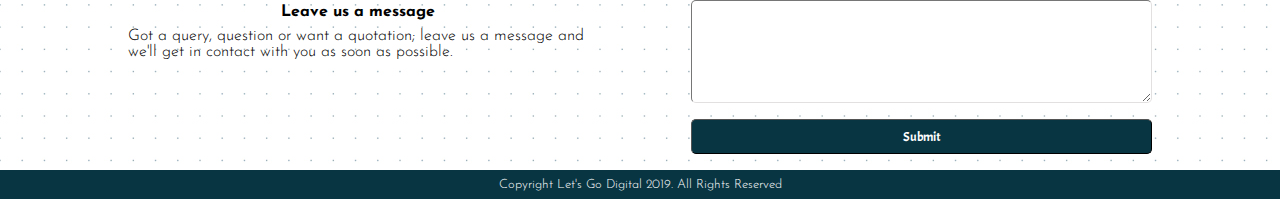
==== commit 6fe6be08: "added ceo profile and form validation to contact form" ====
--- a/src/index.html
+++ b/src/index.html
@@ -176,21 +176,28 @@
       <h3 class="">Our Team</h3>
       <div class="sectionAboutUs__body">
         <div class="employee">
+          <img src="./img/namutenya.jpg" alt="" class="employee__pic">
+          <div class="employeeInfo__text">
+            <h4 class="employee__name">Ms. Namutenya C. Ingo</h4>
+            <h5 class="employee__position">CEO and Founder</h5>
+            <p class="employee__descrip">A Bachelor of Business Science graduate, MS Ingo started this company because of her passion in business and web technologies .</p>
+          </div>
+        </div>
+        <div class="employee">
+          <img src="./img/Lislie.jpeg" alt="" class="employee__pic">
+          <div class="employeeInfo__text">
+            <h4 class="employee__name">Mr Lislie T. Mbudaya</h4>
+            <h5 class="employee__position">Senior Marketing Exec</h5>
+            <p class="employee__descrip">A Unam Information Science graduate, Lislie enjoys craeting technological systems and connecting them to already existing info network.</p>
+          </div>
+        </div>
+        <div class="employee">
           <img src="./img/craig.jpg" alt="" class="employee__pic">
           <div class="employeeInfo__text">
             <h4 class="employee__name">Mr Craig T. Mudzingwa</h4>
             <h5 class="employee__position">Senior Web developer</h5>
             <p class="employee__descrip">A Unam Computer Science graduate, Craig enjoys creating new, sleek and
               functional designs.</p>
-          </div>
-        </div>
-        <div class="employee">
-          <img src="./img/Lislie.jpeg" alt="" class="employee__pic">
-          <div class="employeeInfo__text">
-            <h4 class="employee__name">Mr Lislie T. Mbudaya</h4>
-            <h5 class="employee__position">Senior Marketing Exec</h5>
-            <p class="employee__descrip">A Unam Information Science graduate, Lislie enjoys craeting technological
-              systems and connecting them to already existing info network.</p>
           </div>
         </div>
       </div>
@@ -230,16 +237,16 @@
 
         <form name="contactForm" class="contactForm" onSubmit="event.preventDefault(); contactFormSubmit();">
           <label for="name" class="contactForm__label">Your Name</label>
-          <input type="text" class="contactForm__input" name="name" id="formName">
+          <input type="text" class="contactForm__input" name="name" id="formName" required>
 
           <label for="email" class="contactForm__label">Your Email</label>
-          <input type="email" class="contactForm__input" name="email" id="formEmail">
+          <input type="email" class="contactForm__input" name="email" id="formEmail" required>
 
           <label for="phone" class="contactForm__label">Your Phone Number</label>
-          <input type="tel" class="contactForm__input" name="phone" id="formPhone">
+          <input type="tel" class="contactForm__input" name="phone" id="formPhone" required>
 
           <label for="mesage" class="contactForm__label">Your Message</label>
-          <textarea name="message" class="contactForm__input" id="yourMessage" rows="5"></textarea>
+          <textarea name="message" class="contactForm__input" id="yourMessage" rows="5" required></textarea>
 
           <input class="contactForm__input" type="submit" value="Submit" id="contactForm__submit">
         </form>
--- a/src/style.css
+++ b/src/style.css
@@ -411,6 +411,7 @@
     .sectionAboutUs__body {
         display: flex;
         justify-content: space-between;
+        flex-wrap: wrap;
     }
 
     .employee {
